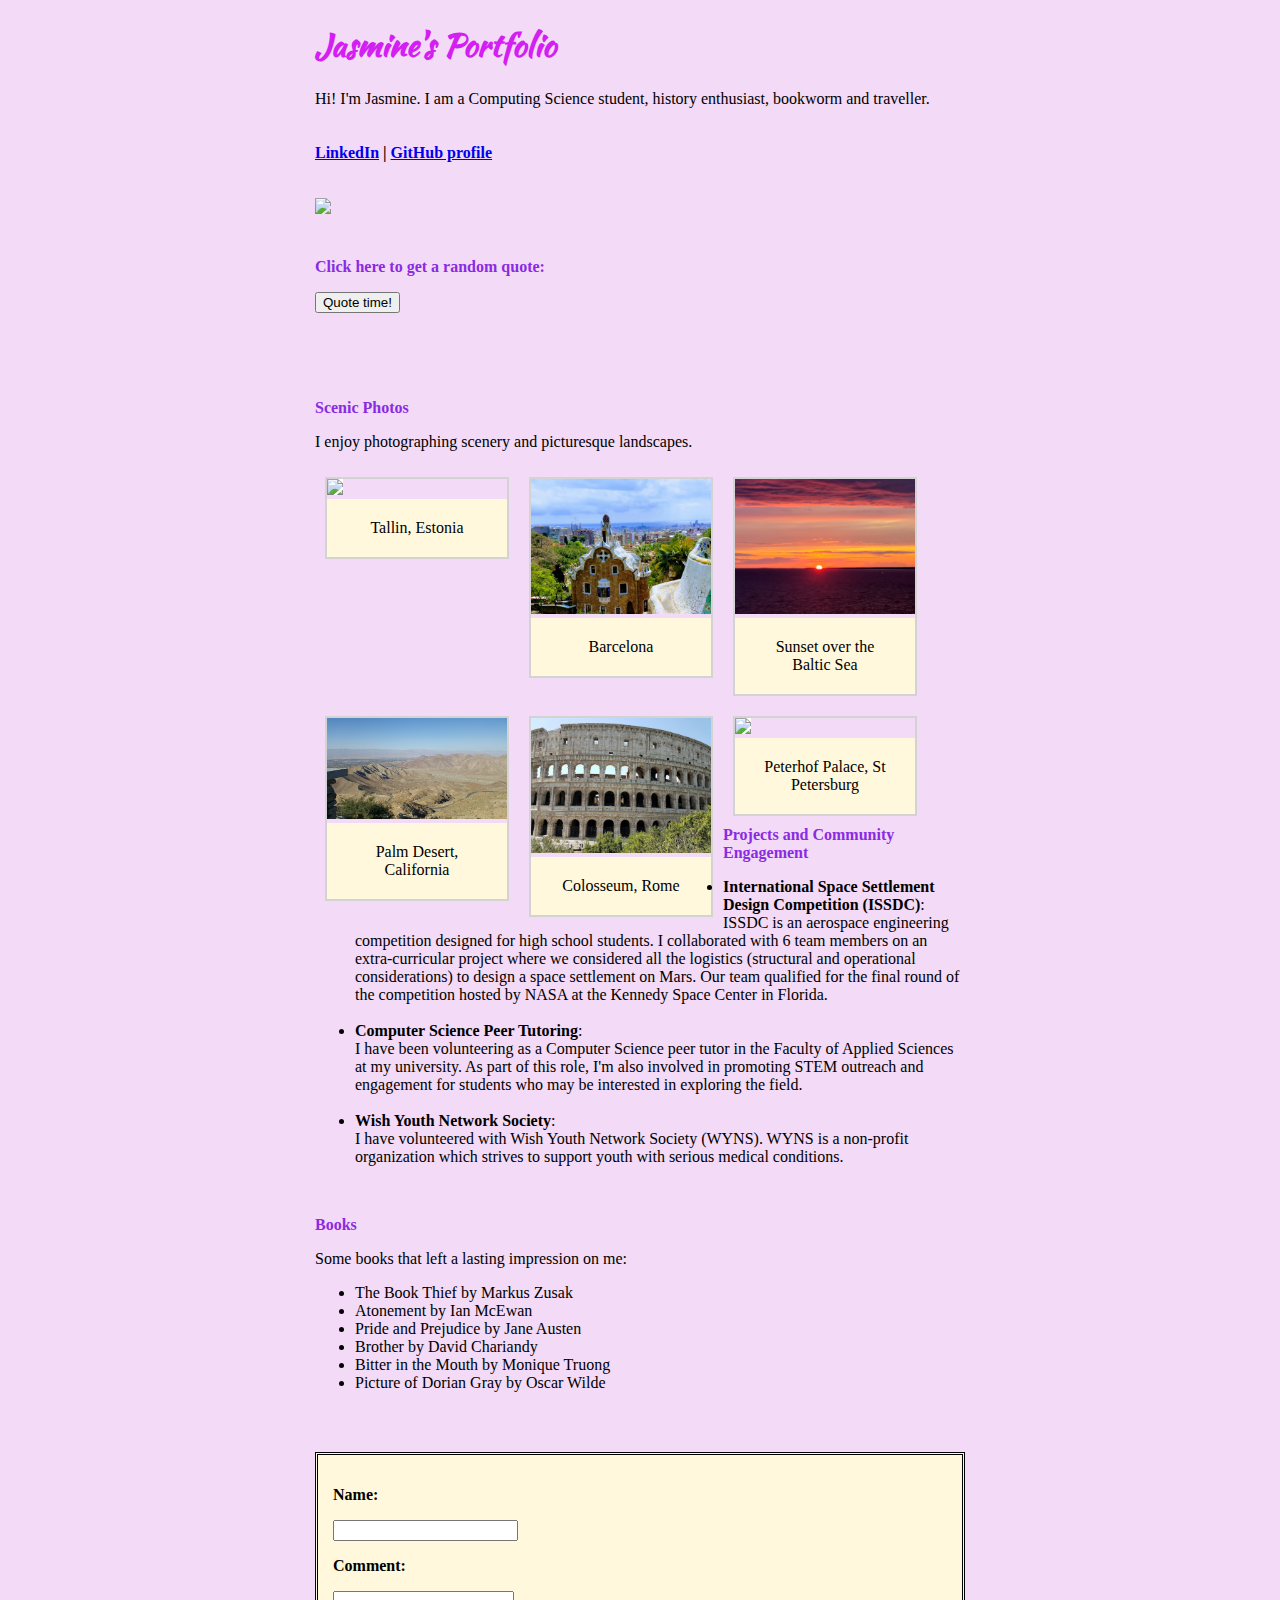
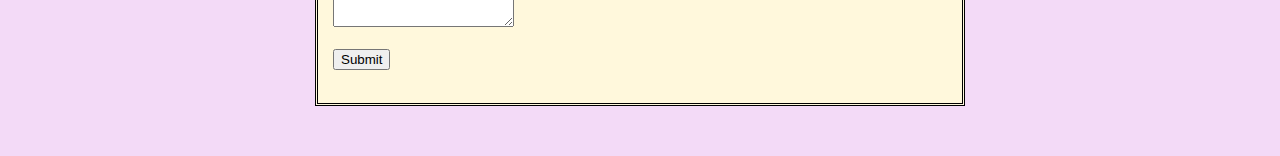
==== portfolio/src/main/webapp/index.html @ 288d9a6f "change font of portfolio title" ====
<!-- inspiration for image gallery: 
     * stanley example provided in week 1 walkthrough
     * https://www.w3schools.com/css/css_image_gallery.asp --> 

<!DOCTYPE html>
<html>
  <head>
    <meta charset="UTF-8">
    <title>My Portfolio</title>
    <link rel="stylesheet" href="style.css">
    <link href="https://fonts.googleapis.com/css2?family=Kaushan+Script&display=swap" rel="stylesheet">
    <script src="script.js"></script>
  </head>
  <body onload="loadComments()">
    <div id="content">
      <h1>Jasmine's Portfolio</h1>
      <p>Hi! I'm Jasmine. I am a Computing Science student, history enthusiast, bookworm and traveller.</p>
      
      <div id="profile-links"
        <p><b><a href="https://www.linkedin.com/in/jasminerai/">LinkedIn</a> | <a href="https://github.com/jasmine-r">GitHub profile</a></b></p>
      </div>

      <img src="/images/collage.jpg"/>

      <div id="random-quote">  
        <p class="section-header"><b>Click here to get a random quote:</b></p>
        <button onclick="addRandomQuote()">Quote time!</button>
        <div id="quote-container"></div>
      </div>

      <div id="scenery-gallery">
          <p class="section-header"><b>Scenic Photos</b><p>
          <p>I enjoy photographing scenery and picturesque landscapes.</p>
          
          <div class="scenic-photo">
              <a href="images/estonia.jpg"><img src="images/estonia.jpg"></a>
              <div class="photo-caption">Tallin, Estonia</div>
          </div> 

          <div class="scenic-photo">
              <a href="images/barcelona.jpg"><img src="images/barcelona.jpg"></a>
              <div class="photo-caption">Barcelona</div>
          </div> 

          <div class="scenic-photo">
              <a href="images/sunset.jpg"><img src="images/sunset.jpg"></a>
              <div class="photo-caption">Sunset over the Baltic Sea</div>
          </div> 

          <div class="scenic-photo">
              <a href="images/California.jpg"><img src="images/California.jpg"></a>
              <div class="photo-caption">Palm Desert, California</div>
          </div> 

           <div class="scenic-photo">
              <a href="images/rome.jpg"><img src="images/rome.jpg"></a>
              <div class="photo-caption">Colosseum, Rome</div>
          </div>

          <div class="scenic-photo">
              <a href="images/stpetersburg.jpg"><img src="images/stpetersburg.jpg"></a>
              <div class="photo-caption">Peterhof Palace, St Petersburg</div>
          </div> 

      </div>

      <div id="projects">
          <p class="section-header"><b>Projects and Community Engagement</b></p>
          <ul>
              <li><b>International Space Settlement Design Competition (ISSDC)</b>: <br>
              ISSDC is an aerospace engineering competition designed for high school students.  
              I collaborated with 6 team members on an extra-curricular project where we considered all 
              the logistics (structural and operational considerations) to design a space settlement on Mars.
               Our team qualified for the final round of the competition hosted by NASA at the Kennedy Space Center in Florida.
              </li><br>
              
              <li><b>Computer Science Peer Tutoring</b>: <br>
              I have been volunteering as a Computer Science peer tutor in the Faculty of Applied Sciences at my university. 
              As part of this role, I'm also involved in promoting STEM outreach and engagement for 
              students who may be interested in exploring the field.
              </li><br>
              
              <li><b>Wish Youth Network Society</b>: <br>
              I have volunteered with Wish Youth Network Society (WYNS). 
              WYNS is a non-profit organization which strives to support youth with serious medical conditions. 
              </li>
          </ul>
      </div>

      <div id="books">
          <p class="section-header"><b>Books</b></p>
          <p> Some books that left a lasting impression on me: </p>
          <ul>
              <li>The Book Thief by Markus Zusak</li>
              <li>Atonement by Ian McEwan</li>
              <li>Pride and Prejudice by Jane Austen</li>
              <li>Brother by David Chariandy</li>
              <li>Bitter in the Mouth by Monique Truong</li>
              <li>Picture of Dorian Gray by Oscar Wilde</li>
          </ul>
    </div>

    <div id = "comments-section">
        <div id="add-comment">
            <form action="/data" method="POST"> 
                <p><b>Name:</b></p>
                <input type="text" name="name-input">
                <br/>

                <p><b>Comment:</b></p>
                <textarea name="text-input"></textarea>
                <br/><br/>
                
                <input type="submit" />
            </form>
            <br/>
        </div>
        
        <ul id="comment-list"></ul>
    </div> 

  </body>
</html>
---- portfolio/src/main/webapp/style.css ----
body {
background-color: #f3daf7;
}

h1 {
    color: #d41ff2;
    font-family: 'Kaushan Script', cursive;
}

p.section-header {
    color:blueviolet;
}

img {
    width:540px; 
    height: auto;
}

#content {
  margin-left: auto;
  margin-right: auto;
  width: 650px;
}

#profile-links {
    padding-top: 20px;
    padding-bottom: 20px;
    color: black;
}

/* quote */
#quote-container {
  margin-top: 20px;
  font-style: oblique;
  font-weight: bold;
  margin-bottom: 30px;
}

/* message container  */
#message-container {
  margin-top: 30px;
  font-style: oblique;
  margin-bottom: 30px;
}

#random-quote {
    margin-top: 40px;
    margin-bottom: 30px;
}


/* photo gallery */
#scenery-gallery {
    padding-top: 40px;
    padding-bottom: 60px;
}

.scenic-photo {
    margin: 10px;
    border: 2px solid lightgrey;
    float: left;
    width: 180px;
}

.scenic-photo img {
    width: 100%;
    height: auto;
    background-color: white;
}

.scenic-photo:hover {
  border: 2px solid gray;
}

.photo-caption {
    padding: 20px;
    text-align: center;
    background-color: cornsilk;
}

/* projects & community engagement */
#projects {
    margin-top: 50px;
    margin-bottom: 30px;
}

/* books */
#books {
    margin-top: 50px;
    margin-bottom: 50px;
}

/* Comments feature */
#comments-section {
    margin-top: 60px;
    margin-bottom: 30px;
}

#add-comment, .comment {
    padding: 15px;
    border-style: double;
    background-color: cornsilk; 
}

.comment span {
    font-weight: bold;
    font-style: oblique;
    color:rgb(147, 0, 221);
}

#comment-list {
  list-style-type: none;
  margin-top: 50px;
  margin-bottom: 30px;
  padding-left: 0px;
}

.comment {
    flex: 1;
}
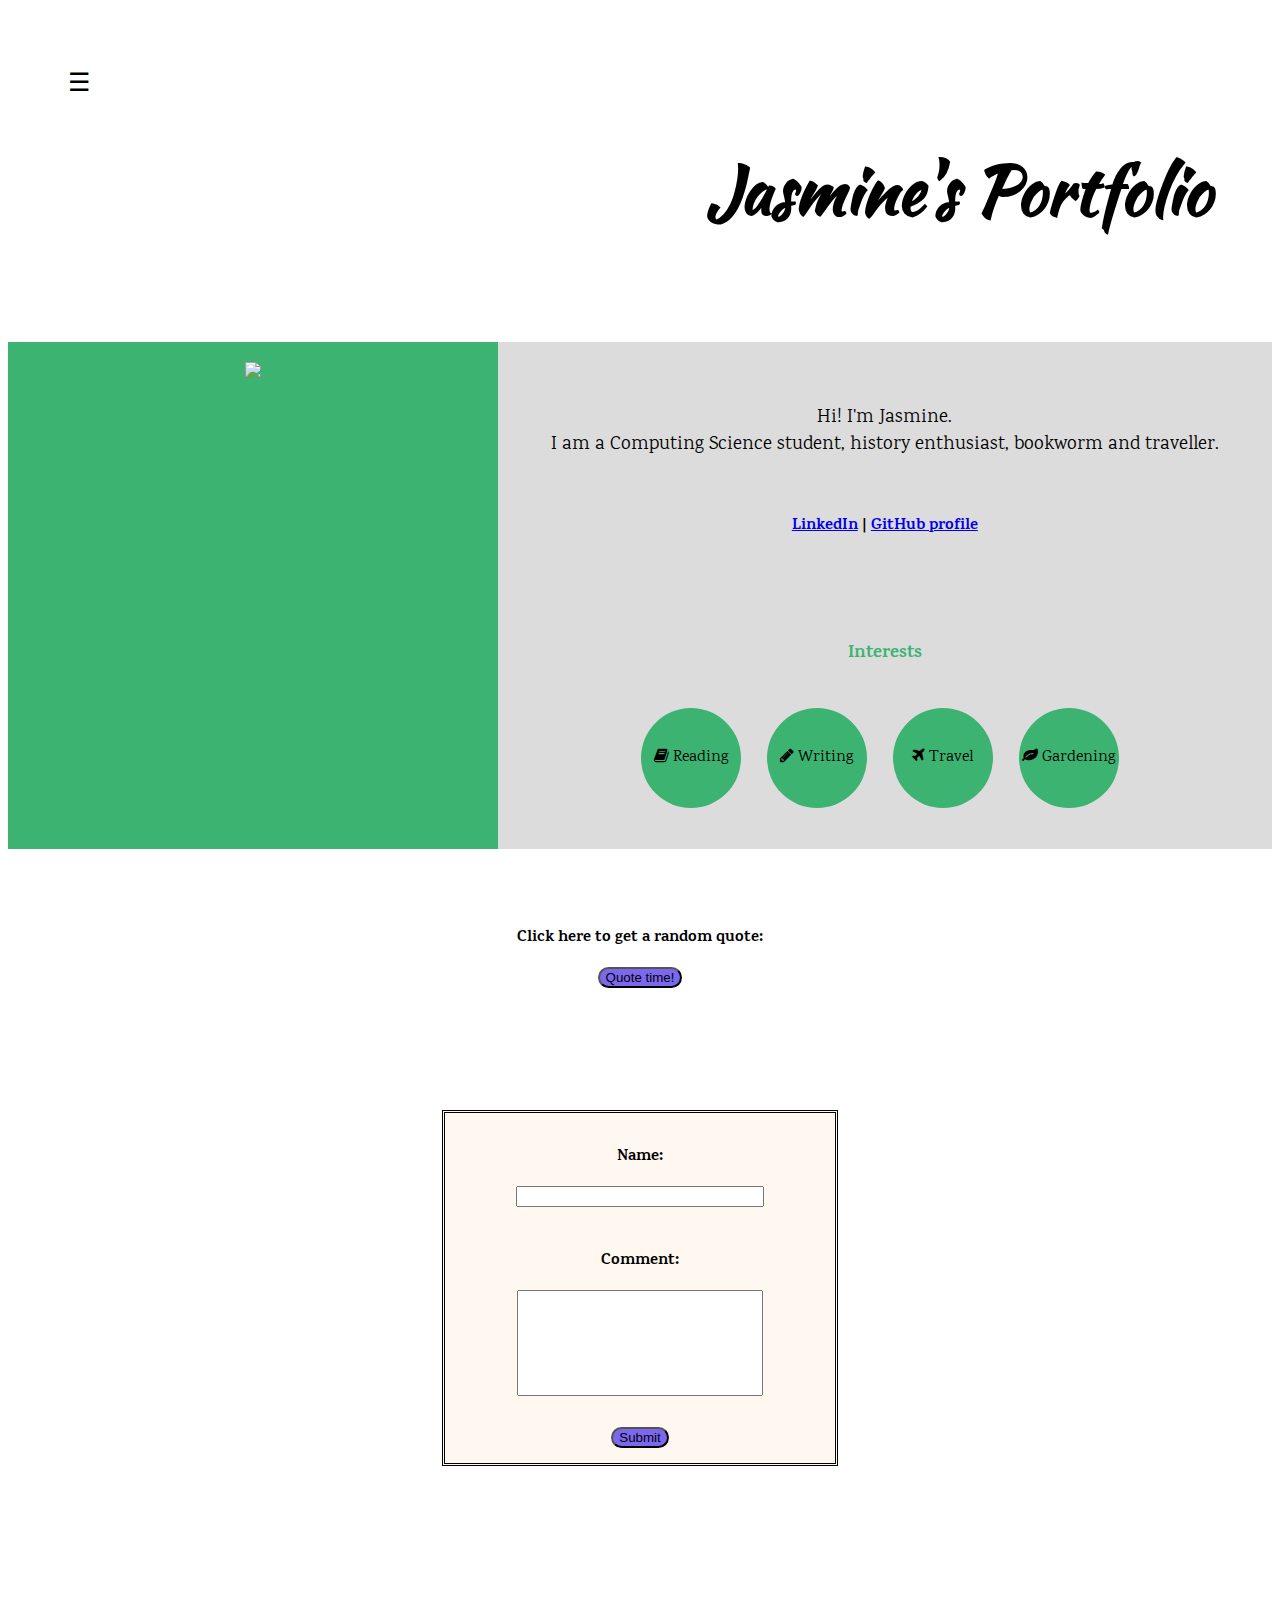
==== commit 0e0d712b: "add side navigation bar, add header, change UI of home page" ====
--- a/portfolio/src/main/webapp/index.html
+++ b/portfolio/src/main/webapp/index.html
@@ -9,11 +9,91 @@
     <title>My Portfolio</title>
     <link rel="stylesheet" href="style.css">
     <link href="https://fonts.googleapis.com/css2?family=Kaushan+Script&display=swap" rel="stylesheet">
+    <link href="https://fonts.googleapis.com/css?family=Karma" rel="stylesheet">
+    <link rel="stylesheet" href="https://cdnjs.cloudflare.com/ajax/libs/font-awesome/4.7.0/css/font-awesome.min.css">
     <script src="script.js"></script>
   </head>
   <body onload="loadComments()">
+
+    <div id="nav-bar" class="side-nav-bar">
+        <a href="#" class="close-button" onclick="minimizeNavBar()"> &times; </a>
+        <a href="index.html"><i class="fa fa-home"></i> Home</a>
+        <a href="#"><i class="fa fa-group"></i> Projects & Community Engagement</a>
+        <a href="#"><i class="fa fa-photo"></i> Photo Gallery</a>
+        <a href="#"><i class="fa fa-book"></i> Books</a>
+    </div>
+
+    <div id="header-panel">
+        <div id="navigation">
+            <span onclick="expandNavBar()"> &#9776; </span>
+        </div>
+        <div id="header">
+            <h1 class="title">Jasmine's Portfolio</h1>
+        </div>
+    </div>
+
+    <div id="index-content">
+        <div id="intro-panel">
+            <div id="collage">
+                <img src="/images/collage.jpg"/>
+            </div>
+            <div id="intro">
+                <br/>
+                <p id="description">Hi! I'm Jasmine. <br/> I am a Computing Science student, history enthusiast, bookworm and traveller.</p>
+                <div id="profile-links">
+                    <p><b><a href="https://www.linkedin.com/in/jasminerai/">LinkedIn</a> | <a href="https://github.com/jasmine-r">GitHub profile</a></b></p>
+                </div>
+                <br/><br/>
+                <p class="interests-header"><b> Interests </b></p>
+                <div id="interest-container">
+                <ul class="interest-cols" data-columns="4">
+                    <div id="circle">
+                        <li class="interest_elem"><i class="fa fa-book"></i> Reading</li>
+                    </div>
+                    <div id="circle">
+                        <li class="interest_elem"><i class="fa fa-pencil"></i> Writing</li>
+                    </div>
+                    <div id="circle">
+                        <li class="interest_elem"><i class="fa fa-plane"></i> Travel</li>
+                    </div>
+                    <div id="circle">
+                        <li class="interest_elem"><i class="fa fa-leaf"></i> Gardening</li>
+                    </div>
+                    </div>
+                </ul>
+            </div>
+        </div>
+
+        <div id="random-quote">
+            <p><b>Click here to get a random quote:</b></p>
+            <button class="button" onclick="addRandomQuote()">Quote time!</button>
+            <div id="quote-container"></div>
+        </div>
+
+        <div id = "comments-section">
+            <div id="add-comment">
+                <form action="/data" method="POST"> 
+                    <p class="form-prompt"><b>Name:</b></p>
+                    <input class="input-text" type="text" name="name-input">
+                    <br/><br/>
+
+                    <p class="form-prompt"><b>Comment:</b></p>
+                    <textarea name="text-input"></textarea>
+                    <br/><br/>
+                    
+                    <input class="button" type="submit" />
+                </form>
+                <br/> 
+            </div>
+            
+            <ul id="comment-list"></ul>
+        </div>
+
+    </div>
+
+    <br/><br/><br/>
+    <!--
     <div id="content">
-      <h1>Jasmine's Portfolio</h1>
       <p>Hi! I'm Jasmine. I am a Computing Science student, history enthusiast, bookworm and traveller.</p>
       
       <div id="profile-links"
@@ -23,7 +103,7 @@
       <img src="/images/collage.jpg"/>
 
       <div id="random-quote">  
-        <p class="section-header"><b>Click here to get a random quote:</b></p>
+        <p><b>Click here to get a random quote:</b></p>
         <button onclick="addRandomQuote()">Quote time!</button>
         <div id="quote-container"></div>
       </div>
@@ -61,8 +141,9 @@
               <a href="images/stpetersburg.jpg"><img src="images/stpetersburg.jpg"></a>
               <div class="photo-caption">Peterhof Palace, St Petersburg</div>
           </div> 
-
-      </div>
+      </div>
+
+      <br/><br/>
 
       <div id="projects">
           <p class="section-header"><b>Projects and Community Engagement</b></p>
@@ -118,6 +199,7 @@
         
         <ul id="comment-list"></ul>
     </div> 
+    -->
 
   </body>
 </html>
--- a/portfolio/src/main/webapp/style.css
+++ b/portfolio/src/main/webapp/style.css
@@ -1,14 +1,123 @@
+#header-panel {
+    background: white; /*#d7f2f0; /*#1abc9c; */
+    padding: 60px;
+    text-align: right;
+}
+
+#index-content {
+    margin-left: auto;
+    margin-right: auto;
+    font-family: "Karma";
+    align-items: center;
+    justify-content: center;
+}
+
+#intro-panel {
+    display: flex;
+}
+
+#collage {
+    float: left;  
+    background: mediumseagreen;/*#d4fcd7; */
+    width: 40%; 
+    text-align: center;
+    align-items: center;
+    justify-content: center;
+}
+
+#collage img {
+    padding: 20px;
+    width:450px; 
+    height: auto;
+}
+
+#intro {
+    float: right;  
+    background: gainsboro; 
+    width: 60%; 
+    padding: 20px;
+    font-size: 12pt;
+    text-align: center;
+    align-items: center;
+    justify-content: center;
+    vertical-align: middle;
+}
+
+#description {
+    text-align: center; 
+    font-size: 14pt;
+}
+
+#interests {
+    background: #e8e8e8;/*#d7f2f0;*/
+    width: fit-content;
+    padding: 10px;
+    display: flex;
+    justify-content: center;
+    align-items: center;
+    vertical-align: middle;
+}
+
+#interest-container {
+    display: flex;
+    justify-content: center;
+    align-items: center;
+    vertical-align: middle;
+}
+
+#circle {
+    border-radius: 50%;
+    display: flex;
+    height: 100px;
+    width: 100px;
+    margin-right: 10px;
+    background: mediumseagreen;
+    justify-content: center;
+    align-items: center;
+}
+
+.interest-elem {
+    text-align: center;
+    vertical-align: middle;
+    line-height: 100px; 
+}
+
+.interests-header {
+    text-align: center;
+    color:mediumseagreen;
+    font-size: large;
+}
+
+.interest-cols {
+    list-style-type: none;
+    column-count: 4;
+    padding: 5px;
+    align-items: center;
+    justify-content: center;
+    vertical-align: middle;
+}
+
 body {
-background-color: #f3daf7;
-}
-
-h1 {
-    color: #d41ff2;
+    background: white; 
+}
+
+.collage {
+    max-width:100%;
+    max-height:100%;
+    /*width:540px; 
+    height: auto;*/
+}
+
+.title {
+    color: black;/*mediumseagreen; #d41ff2*/;
     font-family: 'Kaushan Script', cursive;
+    /*-webkit-text-stroke: 1px #d41ff2 ;*/
+    font-size: 50pt;  
 }
 
 p.section-header {
-    color:blueviolet;
+    color:#d41ff2;
+    font-size: 1.5em;
 }
 
 img {
@@ -19,13 +128,21 @@
 #content {
   margin-left: auto;
   margin-right: auto;
-  width: 650px;
+  display: flex;
+  background: lightskyblue;
+  align-items: center;
+  justify-content: center;
 }
 
 #profile-links {
     padding-top: 20px;
     padding-bottom: 20px;
     color: black;
+}
+
+.button {
+    border-radius: 25pt;
+    background: mediumslateblue;
 }
 
 /* quote */
@@ -34,6 +151,17 @@
   font-style: oblique;
   font-weight: bold;
   margin-bottom: 30px;
+  font-size: larger;
+}
+
+#random-quote {
+    margin-top: 40px;
+    margin-bottom: 30px;
+    padding: 20px;
+    justify-content: center;
+    align-items: center;
+    text-align: center;
+    background: white;
 }
 
 /* message container  */
@@ -43,16 +171,9 @@
   margin-bottom: 30px;
 }
 
-#random-quote {
-    margin-top: 40px;
-    margin-bottom: 30px;
-}
-
-
 /* photo gallery */
 #scenery-gallery {
-    padding-top: 40px;
-    padding-bottom: 60px;
+    padding: 10px;
 }
 
 .scenic-photo {
@@ -75,11 +196,12 @@
 .photo-caption {
     padding: 20px;
     text-align: center;
-    background-color: cornsilk;
+    background-color: #fff8dc;
 }
 
 /* projects & community engagement */
 #projects {
+    padding-top: 10px;
     margin-top: 50px;
     margin-bottom: 30px;
 }
@@ -92,14 +214,42 @@
 
 /* Comments feature */
 #comments-section {
-    margin-top: 60px;
-    margin-bottom: 30px;
-}
-
-#add-comment, .comment {
+    margin: auto;
+    padding: 40px;
+    align-items: center;
+    justify-content: center;
+    display: table;
+    
+}
+
+#add-comment {
     padding: 15px;
+    width: 360px;
+    height: 320px;
     border-style: double;
-    background-color: cornsilk; 
+    background-color: #fff8f0; 
+    text-align: center;
+    align-content: center;
+}
+
+.comment {
+    padding: 15px;
+    width: 360px;
+    height: auto;
+    border-style: double;
+    background-color: #fff8f0; 
+    text-align: center;
+    align-content: center;
+}
+
+.input-text{
+    width: 240px;
+}
+
+textarea {
+    resize: none;
+    width: 240px;
+    height: 100px;
 }
 
 .comment span {
@@ -117,4 +267,48 @@
 
 .comment {
     flex: 1;
+}
+
+/* nav bar */
+
+#navigation {
+    text-align: left;
+}
+
+#navigation span {
+    font-size: 25px; 
+    cursor: pointer;
+}
+.side-nav-bar {
+  height: 100%;
+  width: 0;
+  position: fixed;
+  z-index: 1;
+  top: 0;
+  left: 0;
+  background-color: black;
+  overflow-x: hidden;
+  transition: 0.5s;
+  padding-top: 50px;
+}
+
+.side-nav-bar a {
+  display: block;
+  padding: 10px 10px 10px 30px;
+  font-size: 25px;
+  color: gray;
+  text-decoration: none;
+  transition: 0.3s;
+}
+
+.side-nav-bar a:hover {
+  color: white;
+}
+
+.side-nav-bar .close-button {
+  position: absolute;
+  top: 0;
+  right: 25px;
+  font-size: 40px;
+  margin-left: 50px;
 }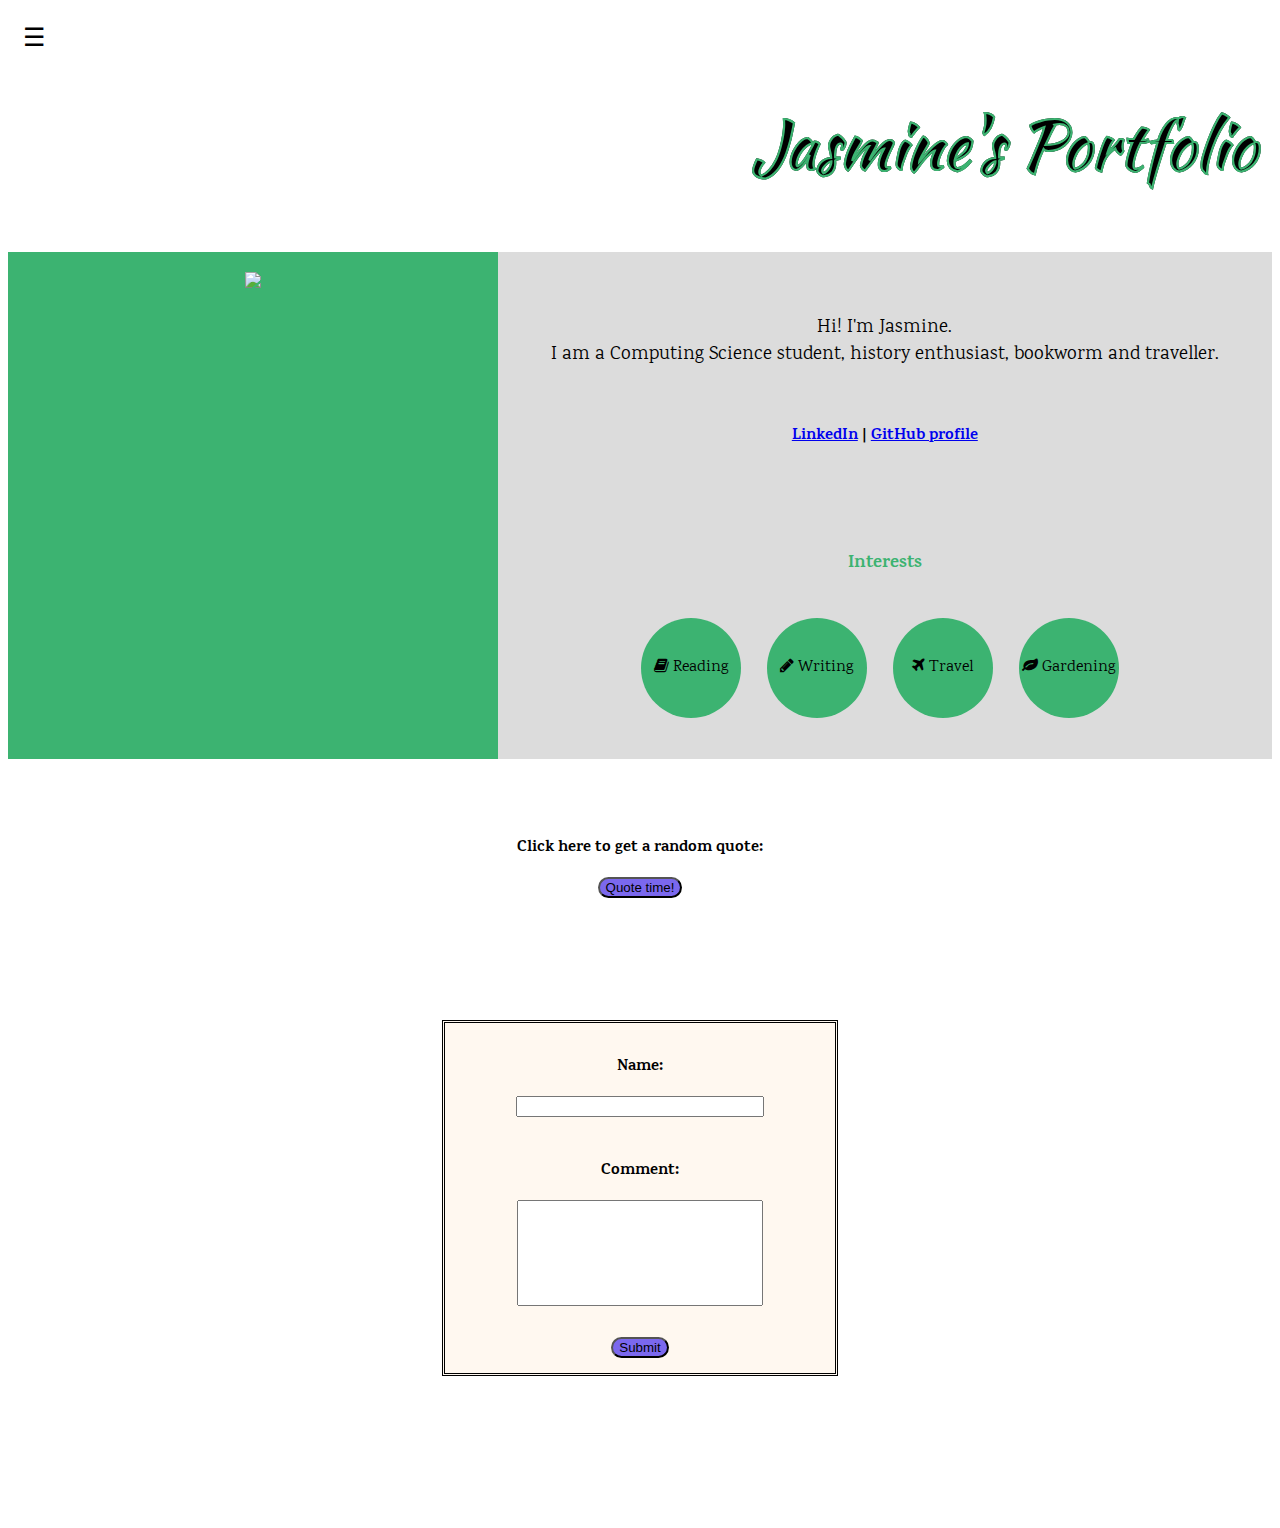
==== commit 0868cd37: "set color scheme to green, add TODO (organize content into corresponding pages)" ====
--- a/portfolio/src/main/webapp/index.html
+++ b/portfolio/src/main/webapp/index.html
@@ -92,6 +92,9 @@
     </div>
 
     <br/><br/><br/>
+
+    <!-- TODO: need to move content below to their corresponding pages */ -->
+    
     <!--
     <div id="content">
       <p>Hi! I'm Jasmine. I am a Computing Science student, history enthusiast, bookworm and traveller.</p>
--- a/portfolio/src/main/webapp/style.css
+++ b/portfolio/src/main/webapp/style.css
@@ -1,7 +1,18 @@
 #header-panel {
-    background: white; /*#d7f2f0; /*#1abc9c; */
-    padding: 60px;
+    background: white; 
+    padding: 15px;
     text-align: right;
+}
+
+body {
+    background: white; 
+}
+
+.title {
+    color: black;
+    font-family: 'Kaushan Script', cursive;
+    -webkit-text-stroke: 0.1px mediumseagreen;
+    font-size: 50pt;  
 }
 
 #index-content {
@@ -18,7 +29,7 @@
 
 #collage {
     float: left;  
-    background: mediumseagreen;/*#d4fcd7; */
+    background: mediumseagreen;
     width: 40%; 
     text-align: center;
     align-items: center;
@@ -31,6 +42,7 @@
     height: auto;
 }
 
+/* first panel */
 #intro {
     float: right;  
     background: gainsboro; 
@@ -96,33 +108,11 @@
     justify-content: center;
     vertical-align: middle;
 }
-
-body {
-    background: white; 
-}
-
-.collage {
-    max-width:100%;
-    max-height:100%;
-    /*width:540px; 
-    height: auto;*/
-}
-
-.title {
-    color: black;/*mediumseagreen; #d41ff2*/;
-    font-family: 'Kaushan Script', cursive;
-    /*-webkit-text-stroke: 1px #d41ff2 ;*/
-    font-size: 50pt;  
-}
+/* -- end first panel -- */
 
 p.section-header {
     color:#d41ff2;
     font-size: 1.5em;
-}
-
-img {
-    width:540px; 
-    height: auto;
 }
 
 #content {
@@ -176,6 +166,11 @@
     padding: 10px;
 }
 
+img {
+    width:540px; 
+    height: auto;
+}
+
 .scenic-photo {
     margin: 10px;
     border: 2px solid lightgrey;
@@ -270,7 +265,6 @@
 }
 
 /* nav bar */
-
 #navigation {
     text-align: left;
 }
@@ -279,6 +273,7 @@
     font-size: 25px; 
     cursor: pointer;
 }
+
 .side-nav-bar {
   height: 100%;
   width: 0;
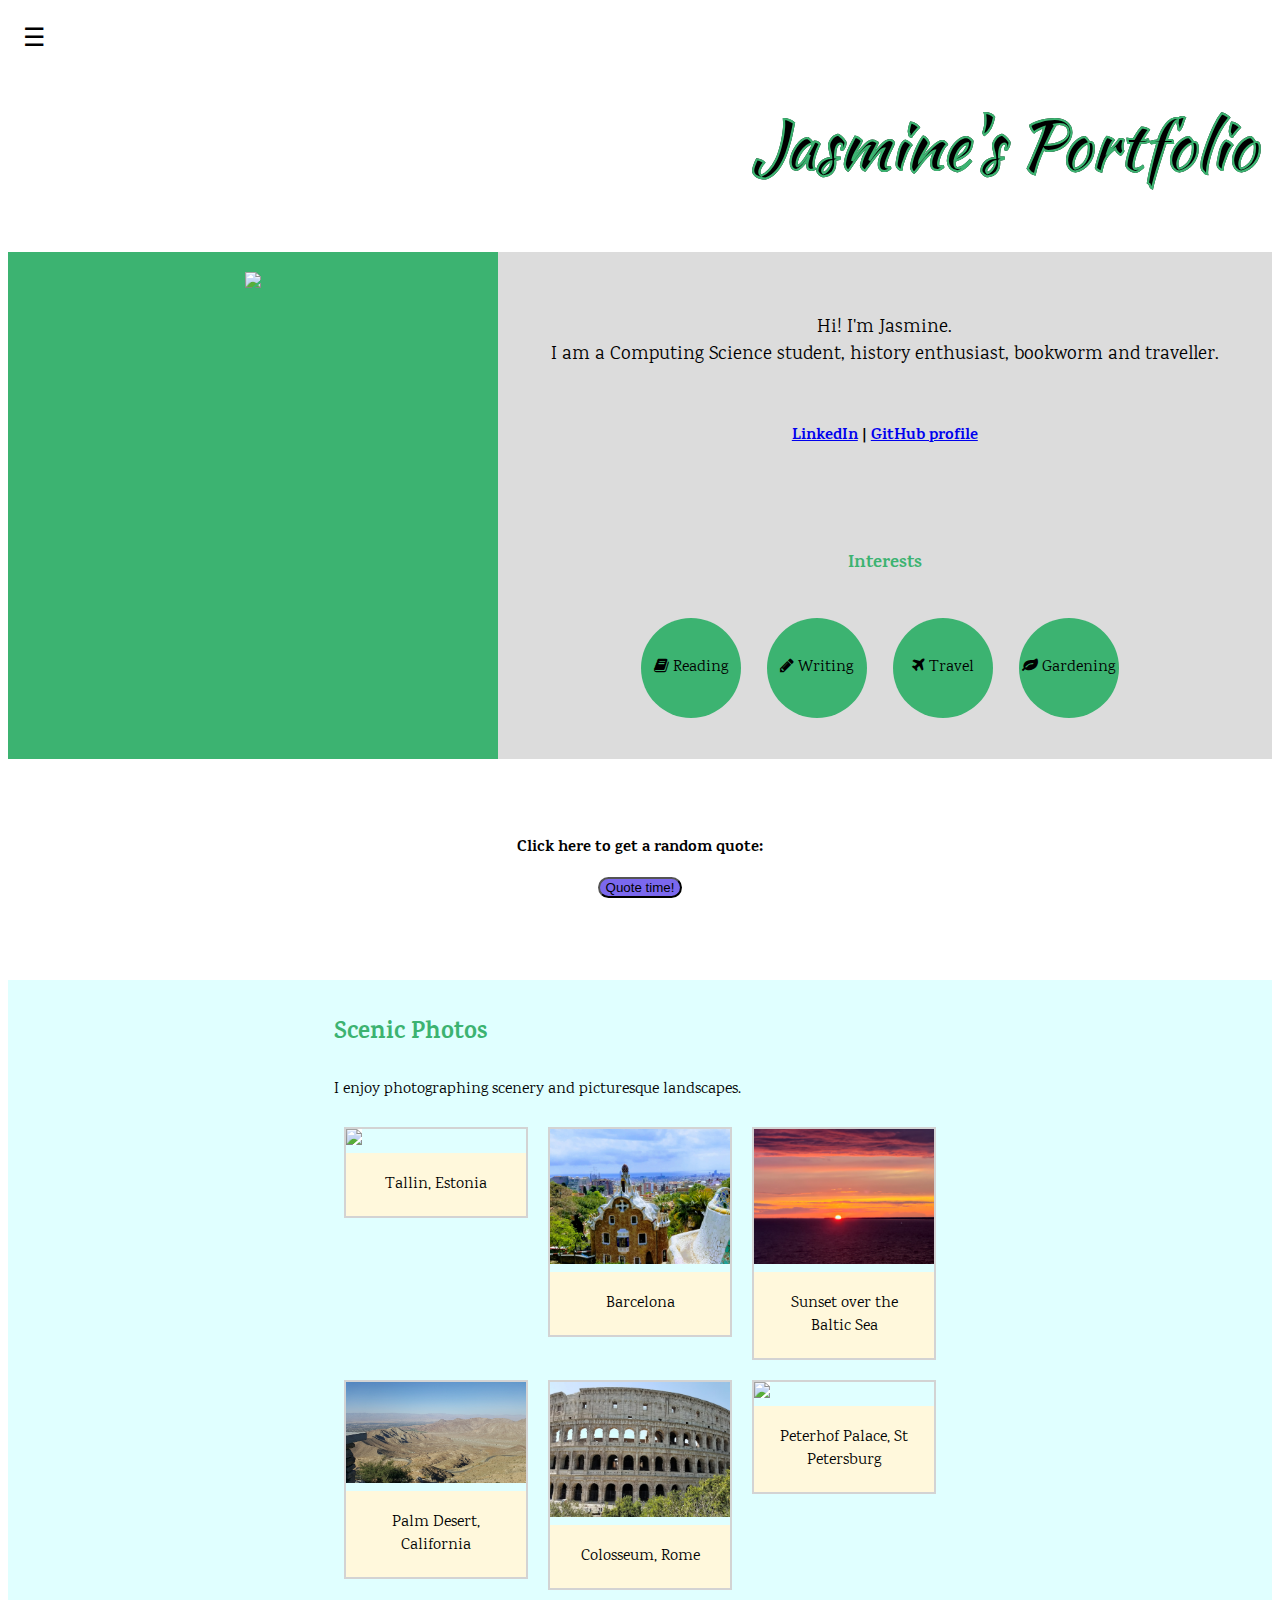
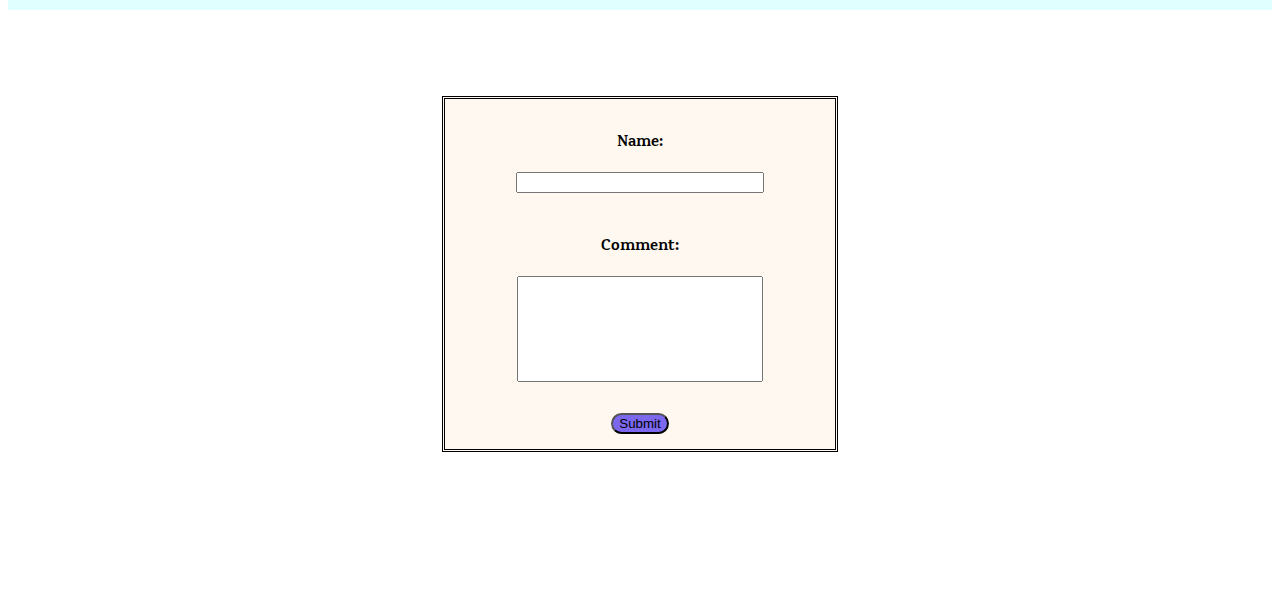
==== commit 2c5a0fcf: "reformat gallery, add gallery of images to main page" ====
--- a/portfolio/src/main/webapp/index.html
+++ b/portfolio/src/main/webapp/index.html
@@ -19,7 +19,6 @@
         <a href="#" class="close-button" onclick="minimizeNavBar()"> &times; </a>
         <a href="index.html"><i class="fa fa-home"></i> Home</a>
         <a href="#"><i class="fa fa-group"></i> Projects & Community Engagement</a>
-        <a href="#"><i class="fa fa-photo"></i> Photo Gallery</a>
         <a href="#"><i class="fa fa-book"></i> Books</a>
     </div>
 
@@ -70,6 +69,45 @@
             <div id="quote-container"></div>
         </div>
 
+        <div id="content">
+            <div id="scenery-gallery">
+                <p class="section-header"><b>Scenic Photos</b><p>
+                <p>I enjoy photographing scenery and picturesque landscapes.</p>
+                
+                <div class="scenic-photo">
+                    <a href="images/estonia.jpg"><img src="images/estonia.jpg"></a>
+                    <div class="photo-caption">Tallin, Estonia</div>
+                </div> 
+
+                <div class="scenic-photo">
+                    <a href="images/barcelona.jpg"><img src="images/barcelona.jpg"></a>
+                    <div class="photo-caption">Barcelona</div>
+                </div> 
+
+                <div class="scenic-photo">
+                    <a href="images/sunset.jpg"><img src="images/sunset.jpg"></a>
+                    <div class="photo-caption">Sunset over the Baltic Sea</div>
+                </div> 
+                <br/>
+                <div class="scenic-photo">
+                    <a href="images/California.jpg"><img src="images/California.jpg"></a>
+                    <div class="photo-caption">Palm Desert, California</div>
+                </div> 
+
+                <div class="scenic-photo">
+                    <a href="images/rome.jpg"><img src="images/rome.jpg"></a>
+                    <div class="photo-caption">Colosseum, Rome</div>
+                </div>
+
+                <div class="scenic-photo">
+                    <a href="images/stpetersburg.jpg"><img src="images/stpetersburg.jpg"></a>
+                    <div class="photo-caption">Peterhof Palace, St Petersburg</div>
+                </div> 
+            </div>
+        </div>
+
+      <br/><br/>
+
         <div id = "comments-section">
             <div id="add-comment">
                 <form action="/data" method="POST"> 
@@ -94,60 +132,9 @@
     <br/><br/><br/>
 
     <!-- TODO: need to move content below to their corresponding pages */ -->
-    
+
     <!--
-    <div id="content">
-      <p>Hi! I'm Jasmine. I am a Computing Science student, history enthusiast, bookworm and traveller.</p>
-      
-      <div id="profile-links"
-        <p><b><a href="https://www.linkedin.com/in/jasminerai/">LinkedIn</a> | <a href="https://github.com/jasmine-r">GitHub profile</a></b></p>
-      </div>
-
-      <img src="/images/collage.jpg"/>
-
-      <div id="random-quote">  
-        <p><b>Click here to get a random quote:</b></p>
-        <button onclick="addRandomQuote()">Quote time!</button>
-        <div id="quote-container"></div>
-      </div>
-
-      <div id="scenery-gallery">
-          <p class="section-header"><b>Scenic Photos</b><p>
-          <p>I enjoy photographing scenery and picturesque landscapes.</p>
-          
-          <div class="scenic-photo">
-              <a href="images/estonia.jpg"><img src="images/estonia.jpg"></a>
-              <div class="photo-caption">Tallin, Estonia</div>
-          </div> 
-
-          <div class="scenic-photo">
-              <a href="images/barcelona.jpg"><img src="images/barcelona.jpg"></a>
-              <div class="photo-caption">Barcelona</div>
-          </div> 
-
-          <div class="scenic-photo">
-              <a href="images/sunset.jpg"><img src="images/sunset.jpg"></a>
-              <div class="photo-caption">Sunset over the Baltic Sea</div>
-          </div> 
-
-          <div class="scenic-photo">
-              <a href="images/California.jpg"><img src="images/California.jpg"></a>
-              <div class="photo-caption">Palm Desert, California</div>
-          </div> 
-
-           <div class="scenic-photo">
-              <a href="images/rome.jpg"><img src="images/rome.jpg"></a>
-              <div class="photo-caption">Colosseum, Rome</div>
-          </div>
-
-          <div class="scenic-photo">
-              <a href="images/stpetersburg.jpg"><img src="images/stpetersburg.jpg"></a>
-              <div class="photo-caption">Peterhof Palace, St Petersburg</div>
-          </div> 
-      </div>
-
-      <br/><br/>
-
+    <div id="content">  
       <div id="projects">
           <p class="section-header"><b>Projects and Community Engagement</b></p>
           <ul>
--- a/portfolio/src/main/webapp/style.css
+++ b/portfolio/src/main/webapp/style.css
@@ -111,7 +111,7 @@
 /* -- end first panel -- */
 
 p.section-header {
-    color:#d41ff2;
+    color:mediumseagreen;
     font-size: 1.5em;
 }
 
@@ -119,7 +119,7 @@
   margin-left: auto;
   margin-right: auto;
   display: flex;
-  background: lightskyblue;
+  background: lightcyan;
   align-items: center;
   justify-content: center;
 }
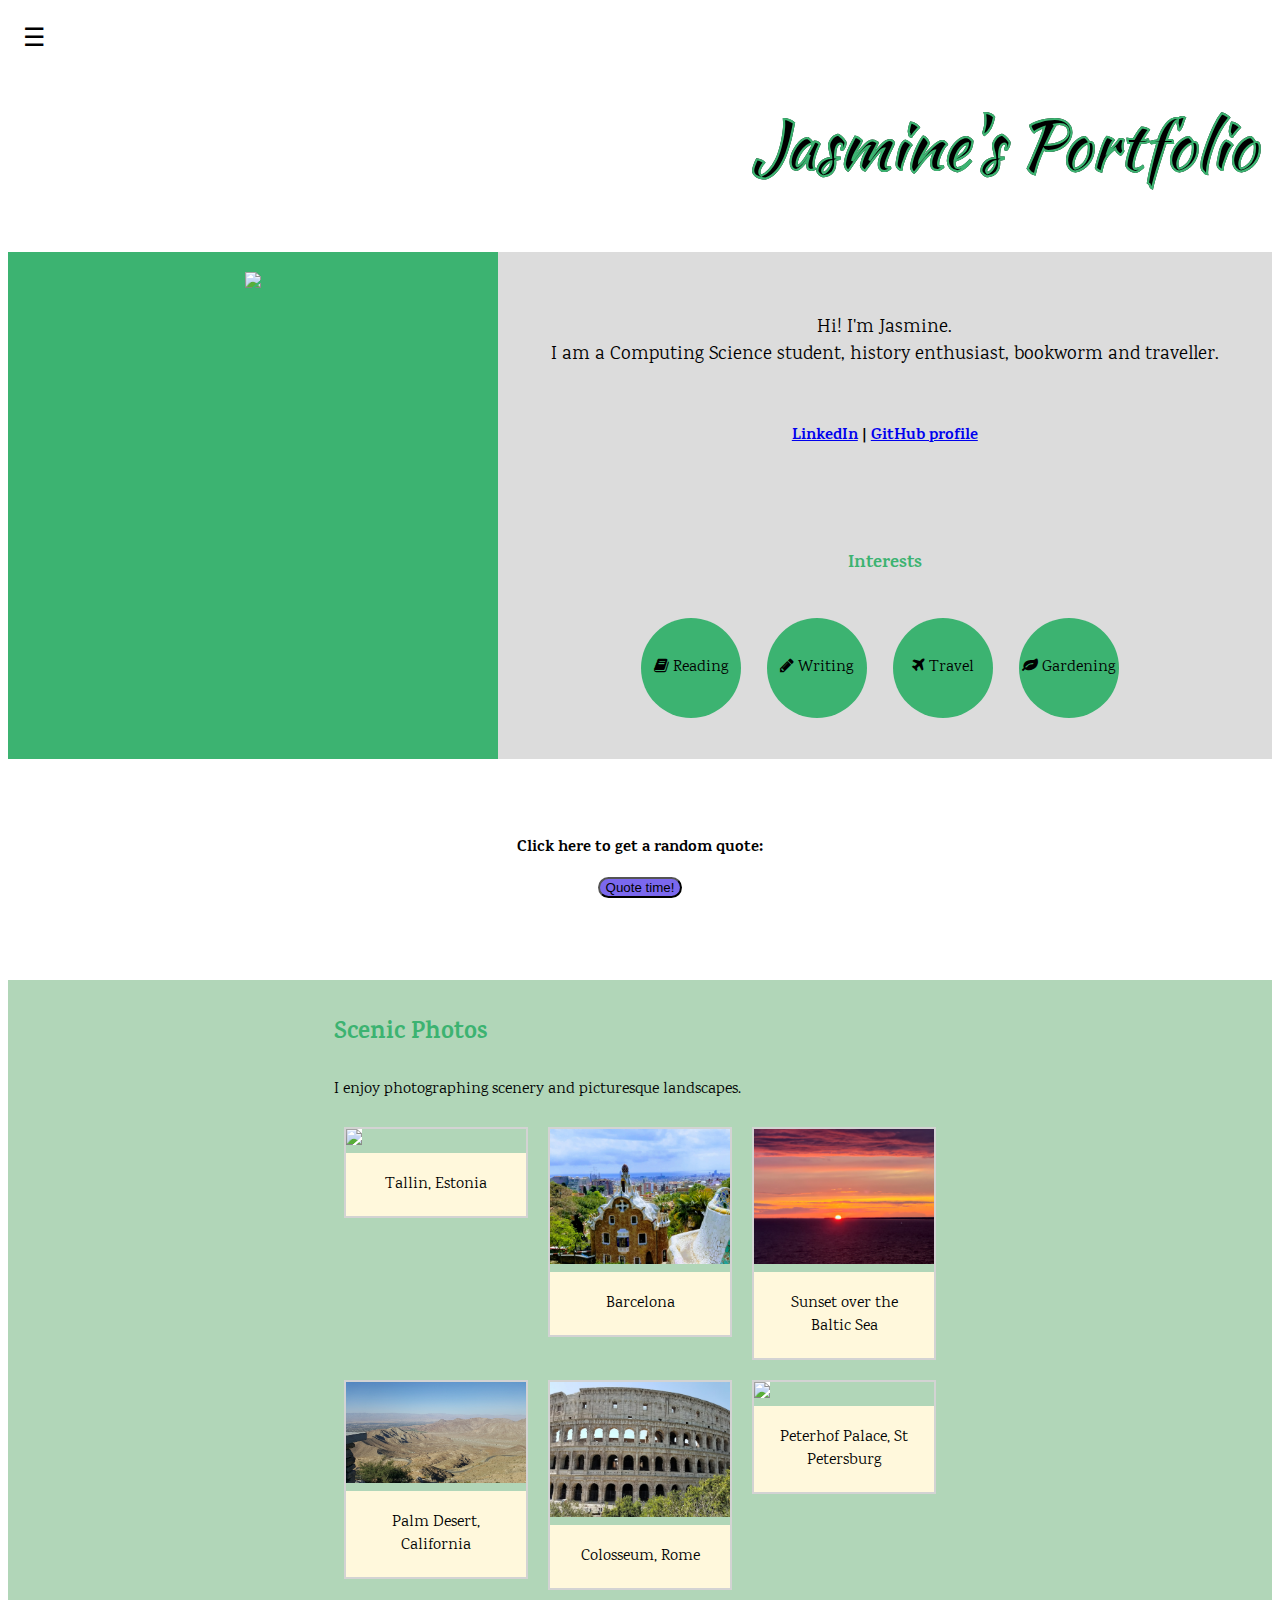
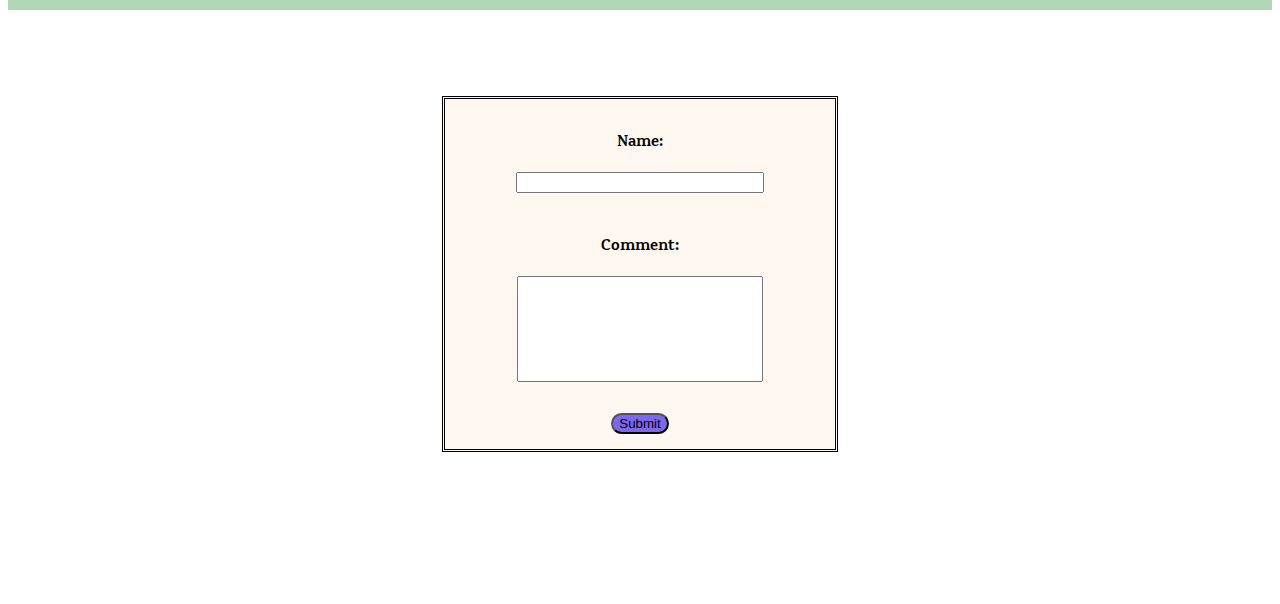
==== commit ae84e59f: "move relevant content to corresponding pages (books.html, projects.html), use consistent formatting/" ====
--- a/portfolio/src/main/webapp/index.html
+++ b/portfolio/src/main/webapp/index.html
@@ -18,8 +18,8 @@
     <div id="nav-bar" class="side-nav-bar">
         <a href="#" class="close-button" onclick="minimizeNavBar()"> &times; </a>
         <a href="index.html"><i class="fa fa-home"></i> Home</a>
-        <a href="#"><i class="fa fa-group"></i> Projects & Community Engagement</a>
-        <a href="#"><i class="fa fa-book"></i> Books</a>
+        <a href="projects.html"><i class="fa fa-group"></i> Projects & Community Engagement</a>
+        <a href="books.html"><i class="fa fa-book"></i> Books</a>
     </div>
 
     <div id="header-panel">
@@ -45,21 +45,21 @@
                 <br/><br/>
                 <p class="interests-header"><b> Interests </b></p>
                 <div id="interest-container">
-                <ul class="interest-cols" data-columns="4">
-                    <div id="circle">
-                        <li class="interest_elem"><i class="fa fa-book"></i> Reading</li>
-                    </div>
-                    <div id="circle">
-                        <li class="interest_elem"><i class="fa fa-pencil"></i> Writing</li>
-                    </div>
-                    <div id="circle">
-                        <li class="interest_elem"><i class="fa fa-plane"></i> Travel</li>
-                    </div>
-                    <div id="circle">
-                        <li class="interest_elem"><i class="fa fa-leaf"></i> Gardening</li>
-                    </div>
-                    </div>
-                </ul>
+                    <ul class="interest-cols" data-columns="4">
+                        <div id="circle">
+                            <li class="interest_elem"><i class="fa fa-book"></i> Reading</li>
+                        </div>
+                        <div id="circle">
+                            <li class="interest_elem"><i class="fa fa-pencil"></i> Writing</li>
+                        </div>
+                        <div id="circle">
+                            <li class="interest_elem"><i class="fa fa-plane"></i> Travel</li>
+                        </div>
+                        <div id="circle">
+                            <li class="interest_elem"><i class="fa fa-leaf"></i> Gardening</li>
+                        </div>
+                    </ul>
+                </div>
             </div>
         </div>
 
@@ -192,4 +192,4 @@
     -->
 
   </body>
-</html>
+</html>--- a/portfolio/src/main/webapp/style.css
+++ b/portfolio/src/main/webapp/style.css
@@ -119,9 +119,10 @@
   margin-left: auto;
   margin-right: auto;
   display: flex;
-  background: lightcyan;
+  background: #b1d6b8;
   align-items: center;
   justify-content: center;
+  font-family: "Karma";
 }
 
 #profile-links {
@@ -196,15 +197,39 @@
 
 /* projects & community engagement */
 #projects {
-    padding-top: 10px;
-    margin-top: 50px;
-    margin-bottom: 30px;
+    margin: 30px;
 }
 
 /* books */
 #books {
     margin-top: 50px;
     margin-bottom: 50px;
+}
+
+.book-elem {
+    text-align: center;
+    vertical-align: middle;
+    line-height: 170px; 
+}
+
+.book-cols {
+    list-style-type: none;
+    column-count: 6;
+    padding: 5px;
+    align-items: center;
+    justify-content: center;
+    vertical-align: middle;
+}
+
+#rounded_elem {
+    border-radius: 50%;
+    display: flex;
+    height: 170px;
+    width: 170px;
+    margin-right: 10px;
+    background: mediumseagreen;
+    justify-content: center;
+    align-items: center;
 }
 
 /* Comments feature */
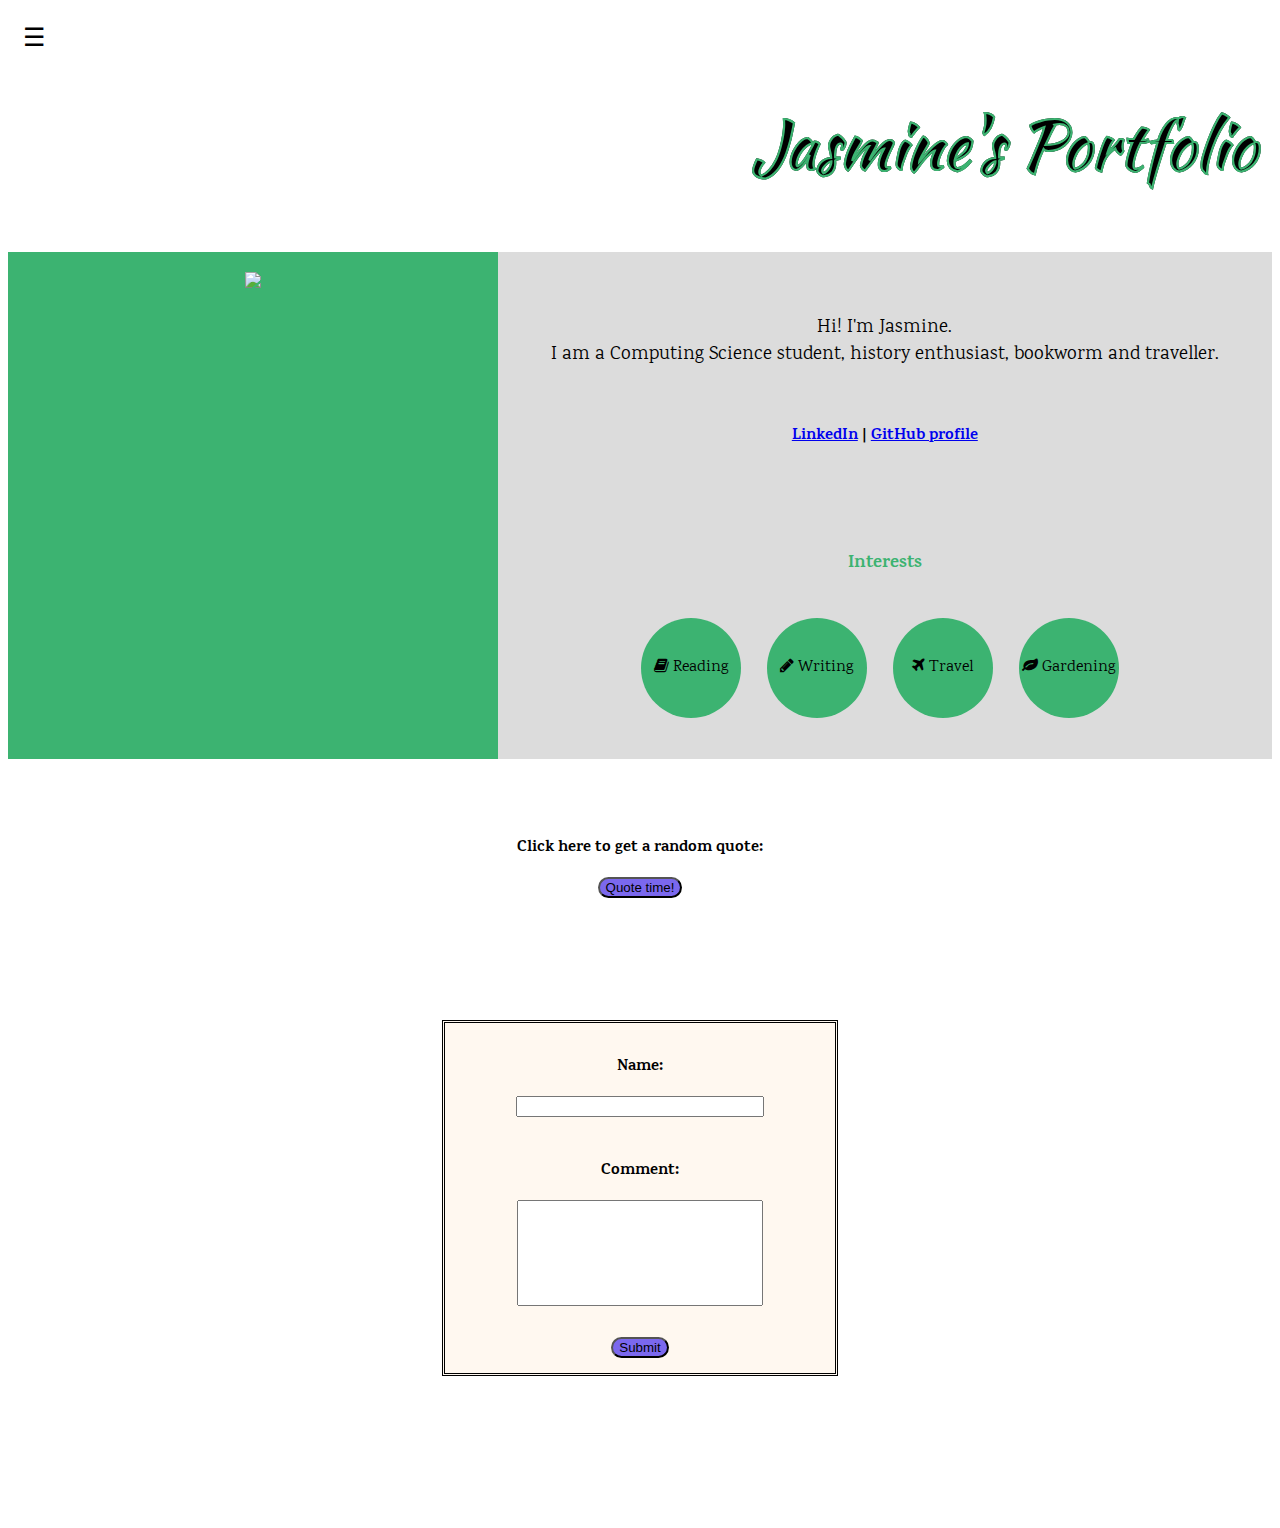
==== commit 5cc47b93: "Merge pull request #5 from jasmine-r/testUIchanges" ====
--- a/portfolio/src/main/webapp/index.html
+++ b/portfolio/src/main/webapp/index.html
@@ -18,8 +18,9 @@
     <div id="nav-bar" class="side-nav-bar">
         <a href="#" class="close-button" onclick="minimizeNavBar()"> &times; </a>
         <a href="index.html"><i class="fa fa-home"></i> Home</a>
-        <a href="projects.html"><i class="fa fa-group"></i> Projects & Community Engagement</a>
-        <a href="books.html"><i class="fa fa-book"></i> Books</a>
+        <a href="#"><i class="fa fa-group"></i> Projects & Community Engagement</a>
+        <a href="#"><i class="fa fa-photo"></i> Photo Gallery</a>
+        <a href="#"><i class="fa fa-book"></i> Books</a>
     </div>
 
     <div id="header-panel">
@@ -45,21 +46,21 @@
                 <br/><br/>
                 <p class="interests-header"><b> Interests </b></p>
                 <div id="interest-container">
-                    <ul class="interest-cols" data-columns="4">
-                        <div id="circle">
-                            <li class="interest_elem"><i class="fa fa-book"></i> Reading</li>
-                        </div>
-                        <div id="circle">
-                            <li class="interest_elem"><i class="fa fa-pencil"></i> Writing</li>
-                        </div>
-                        <div id="circle">
-                            <li class="interest_elem"><i class="fa fa-plane"></i> Travel</li>
-                        </div>
-                        <div id="circle">
-                            <li class="interest_elem"><i class="fa fa-leaf"></i> Gardening</li>
-                        </div>
-                    </ul>
-                </div>
+                <ul class="interest-cols" data-columns="4">
+                    <div id="circle">
+                        <li class="interest_elem"><i class="fa fa-book"></i> Reading</li>
+                    </div>
+                    <div id="circle">
+                        <li class="interest_elem"><i class="fa fa-pencil"></i> Writing</li>
+                    </div>
+                    <div id="circle">
+                        <li class="interest_elem"><i class="fa fa-plane"></i> Travel</li>
+                    </div>
+                    <div id="circle">
+                        <li class="interest_elem"><i class="fa fa-leaf"></i> Gardening</li>
+                    </div>
+                    </div>
+                </ul>
             </div>
         </div>
 
@@ -68,45 +69,6 @@
             <button class="button" onclick="addRandomQuote()">Quote time!</button>
             <div id="quote-container"></div>
         </div>
-
-        <div id="content">
-            <div id="scenery-gallery">
-                <p class="section-header"><b>Scenic Photos</b><p>
-                <p>I enjoy photographing scenery and picturesque landscapes.</p>
-                
-                <div class="scenic-photo">
-                    <a href="images/estonia.jpg"><img src="images/estonia.jpg"></a>
-                    <div class="photo-caption">Tallin, Estonia</div>
-                </div> 
-
-                <div class="scenic-photo">
-                    <a href="images/barcelona.jpg"><img src="images/barcelona.jpg"></a>
-                    <div class="photo-caption">Barcelona</div>
-                </div> 
-
-                <div class="scenic-photo">
-                    <a href="images/sunset.jpg"><img src="images/sunset.jpg"></a>
-                    <div class="photo-caption">Sunset over the Baltic Sea</div>
-                </div> 
-                <br/>
-                <div class="scenic-photo">
-                    <a href="images/California.jpg"><img src="images/California.jpg"></a>
-                    <div class="photo-caption">Palm Desert, California</div>
-                </div> 
-
-                <div class="scenic-photo">
-                    <a href="images/rome.jpg"><img src="images/rome.jpg"></a>
-                    <div class="photo-caption">Colosseum, Rome</div>
-                </div>
-
-                <div class="scenic-photo">
-                    <a href="images/stpetersburg.jpg"><img src="images/stpetersburg.jpg"></a>
-                    <div class="photo-caption">Peterhof Palace, St Petersburg</div>
-                </div> 
-            </div>
-        </div>
-
-      <br/><br/>
 
         <div id = "comments-section">
             <div id="add-comment">
@@ -132,9 +94,60 @@
     <br/><br/><br/>
 
     <!-- TODO: need to move content below to their corresponding pages */ -->
-
+    
     <!--
-    <div id="content">  
+    <div id="content">
+      <p>Hi! I'm Jasmine. I am a Computing Science student, history enthusiast, bookworm and traveller.</p>
+      
+      <div id="profile-links"
+        <p><b><a href="https://www.linkedin.com/in/jasminerai/">LinkedIn</a> | <a href="https://github.com/jasmine-r">GitHub profile</a></b></p>
+      </div>
+
+      <img src="/images/collage.jpg"/>
+
+      <div id="random-quote">  
+        <p><b>Click here to get a random quote:</b></p>
+        <button onclick="addRandomQuote()">Quote time!</button>
+        <div id="quote-container"></div>
+      </div>
+
+      <div id="scenery-gallery">
+          <p class="section-header"><b>Scenic Photos</b><p>
+          <p>I enjoy photographing scenery and picturesque landscapes.</p>
+          
+          <div class="scenic-photo">
+              <a href="images/estonia.jpg"><img src="images/estonia.jpg"></a>
+              <div class="photo-caption">Tallin, Estonia</div>
+          </div> 
+
+          <div class="scenic-photo">
+              <a href="images/barcelona.jpg"><img src="images/barcelona.jpg"></a>
+              <div class="photo-caption">Barcelona</div>
+          </div> 
+
+          <div class="scenic-photo">
+              <a href="images/sunset.jpg"><img src="images/sunset.jpg"></a>
+              <div class="photo-caption">Sunset over the Baltic Sea</div>
+          </div> 
+
+          <div class="scenic-photo">
+              <a href="images/California.jpg"><img src="images/California.jpg"></a>
+              <div class="photo-caption">Palm Desert, California</div>
+          </div> 
+
+           <div class="scenic-photo">
+              <a href="images/rome.jpg"><img src="images/rome.jpg"></a>
+              <div class="photo-caption">Colosseum, Rome</div>
+          </div>
+
+          <div class="scenic-photo">
+              <a href="images/stpetersburg.jpg"><img src="images/stpetersburg.jpg"></a>
+              <div class="photo-caption">Peterhof Palace, St Petersburg</div>
+          </div> 
+      </div>
+
+      <br/><br/>
+
       <div id="projects">
           <p class="section-header"><b>Projects and Community Engagement</b></p>
           <ul>
@@ -192,4 +205,4 @@
     -->
 
   </body>
-</html>+</html>
--- a/portfolio/src/main/webapp/style.css
+++ b/portfolio/src/main/webapp/style.css
@@ -111,7 +111,7 @@
 /* -- end first panel -- */
 
 p.section-header {
-    color:mediumseagreen;
+    color:#d41ff2;
     font-size: 1.5em;
 }
 
@@ -119,10 +119,9 @@
   margin-left: auto;
   margin-right: auto;
   display: flex;
-  background: #b1d6b8;
+  background: lightskyblue;
   align-items: center;
   justify-content: center;
-  font-family: "Karma";
 }
 
 #profile-links {
@@ -197,39 +196,15 @@
 
 /* projects & community engagement */
 #projects {
-    margin: 30px;
+    padding-top: 10px;
+    margin-top: 50px;
+    margin-bottom: 30px;
 }
 
 /* books */
 #books {
     margin-top: 50px;
     margin-bottom: 50px;
-}
-
-.book-elem {
-    text-align: center;
-    vertical-align: middle;
-    line-height: 170px; 
-}
-
-.book-cols {
-    list-style-type: none;
-    column-count: 6;
-    padding: 5px;
-    align-items: center;
-    justify-content: center;
-    vertical-align: middle;
-}
-
-#rounded_elem {
-    border-radius: 50%;
-    display: flex;
-    height: 170px;
-    width: 170px;
-    margin-right: 10px;
-    background: mediumseagreen;
-    justify-content: center;
-    align-items: center;
 }
 
 /* Comments feature */
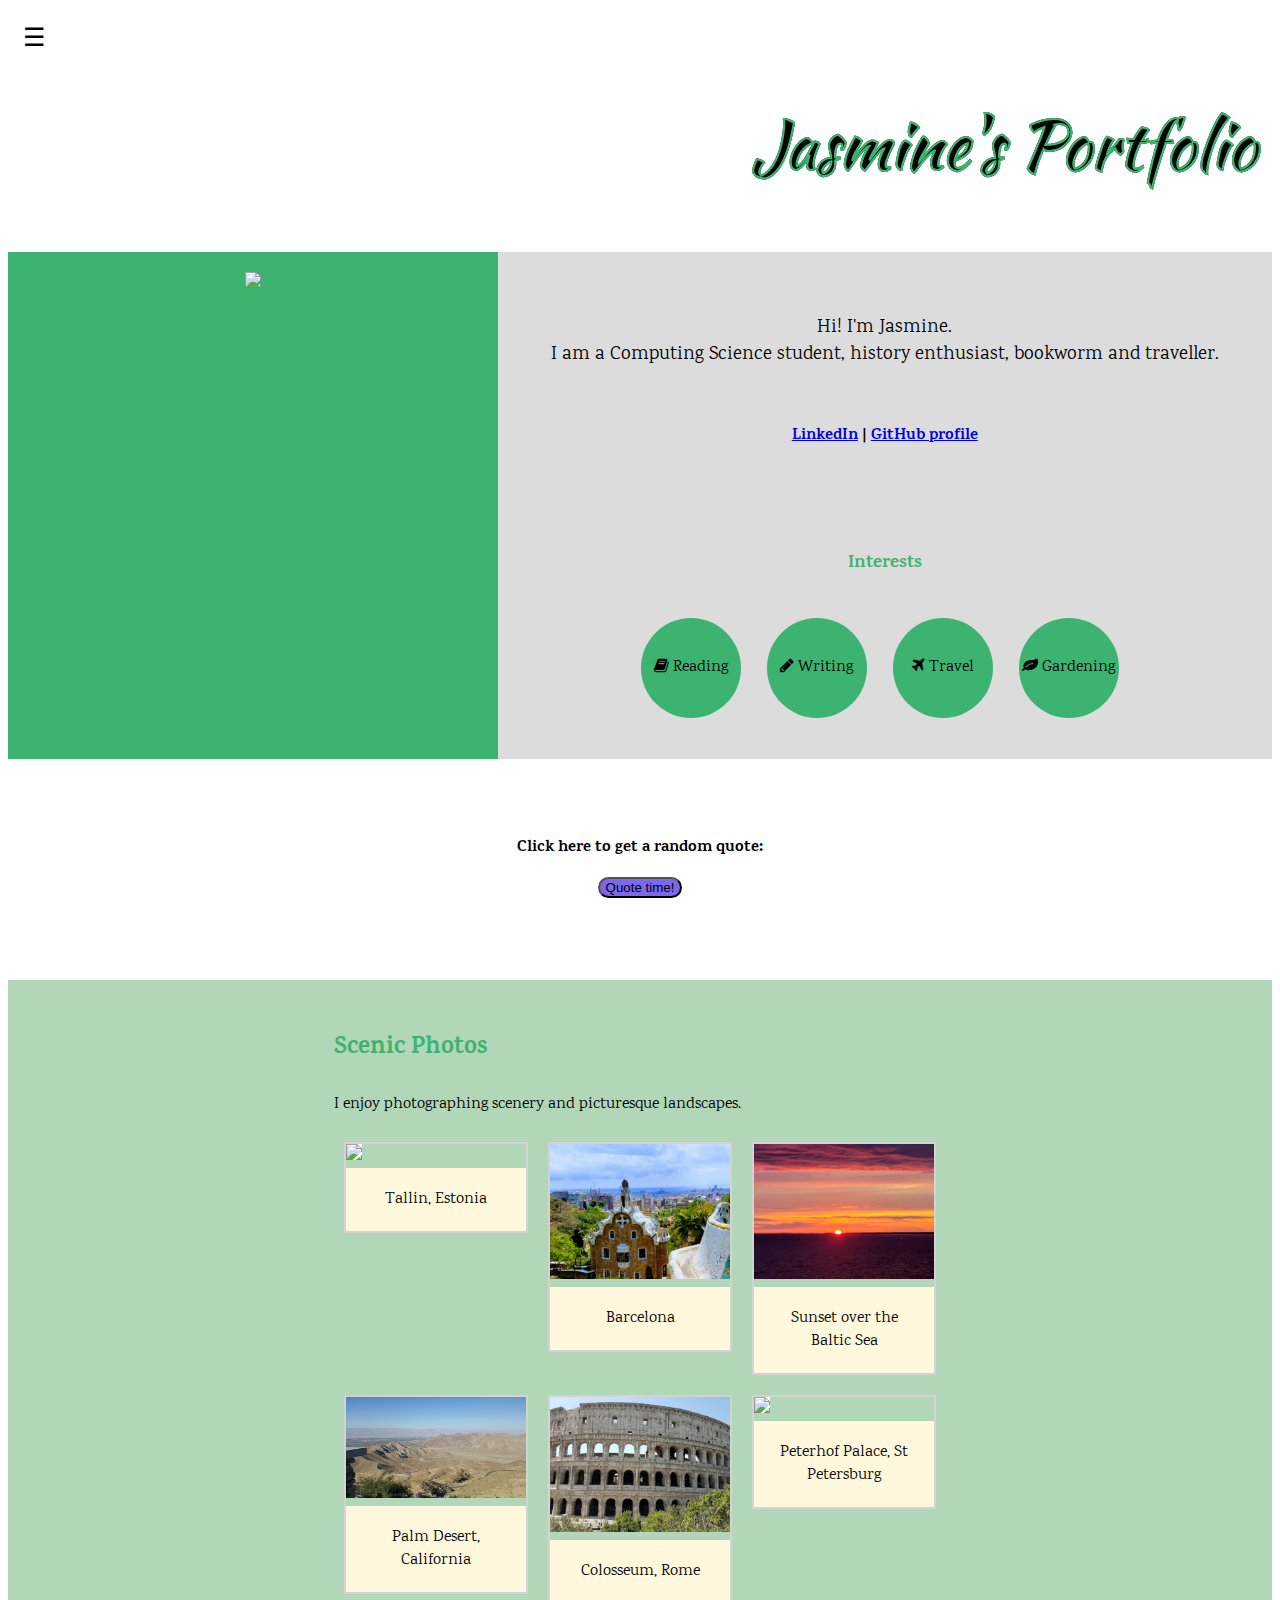
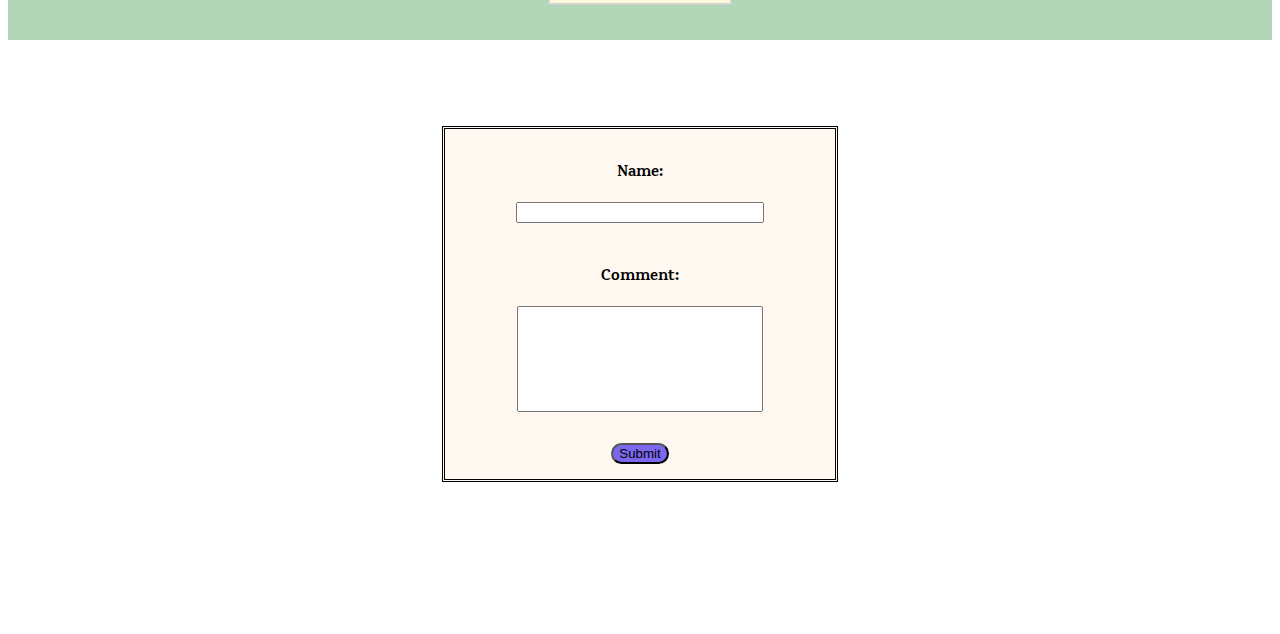
==== commit b6205e74: "add a Google Map to portfolio, create new tab for map" ====
--- a/portfolio/src/main/webapp/index.html
+++ b/portfolio/src/main/webapp/index.html
@@ -18,9 +18,9 @@
     <div id="nav-bar" class="side-nav-bar">
         <a href="#" class="close-button" onclick="minimizeNavBar()"> &times; </a>
         <a href="index.html"><i class="fa fa-home"></i> Home</a>
-        <a href="#"><i class="fa fa-group"></i> Projects & Community Engagement</a>
-        <a href="#"><i class="fa fa-photo"></i> Photo Gallery</a>
-        <a href="#"><i class="fa fa-book"></i> Books</a>
+        <a href="projects.html"><i class="fa fa-group"></i> Projects & Community Engagement</a>
+        <a href="books.html"><i class="fa fa-book"></i> Books</a>
+        <a href="travel.html"><i class="fa fa-plane"></i> Travel</a>
     </div>
 
     <div id="header-panel">
@@ -46,21 +46,21 @@
                 <br/><br/>
                 <p class="interests-header"><b> Interests </b></p>
                 <div id="interest-container">
-                <ul class="interest-cols" data-columns="4">
-                    <div id="circle">
-                        <li class="interest_elem"><i class="fa fa-book"></i> Reading</li>
-                    </div>
-                    <div id="circle">
-                        <li class="interest_elem"><i class="fa fa-pencil"></i> Writing</li>
-                    </div>
-                    <div id="circle">
-                        <li class="interest_elem"><i class="fa fa-plane"></i> Travel</li>
-                    </div>
-                    <div id="circle">
-                        <li class="interest_elem"><i class="fa fa-leaf"></i> Gardening</li>
-                    </div>
-                    </div>
-                </ul>
+                    <ul class="interest-cols" data-columns="4">
+                        <div id="circle">
+                            <li class="interest_elem"><i class="fa fa-book"></i> Reading</li>
+                        </div>
+                        <div id="circle">
+                            <li class="interest_elem"><i class="fa fa-pencil"></i> Writing</li>
+                        </div>
+                        <div id="circle">
+                            <li class="interest_elem"><i class="fa fa-plane"></i> Travel</li>
+                        </div>
+                        <div id="circle">
+                            <li class="interest_elem"><i class="fa fa-leaf"></i> Gardening</li>
+                        </div>
+                    </ul>
+                </div>
             </div>
         </div>
 
@@ -69,6 +69,45 @@
             <button class="button" onclick="addRandomQuote()">Quote time!</button>
             <div id="quote-container"></div>
         </div>
+
+        <div id="content">
+            <div id="scenery-gallery">
+                <p class="section-header"><b>Scenic Photos</b><p>
+                <p>I enjoy photographing scenery and picturesque landscapes.</p>
+                
+                <div class="scenic-photo">
+                    <a href="images/estonia.jpg"><img src="images/estonia.jpg"></a>
+                    <div class="photo-caption">Tallin, Estonia</div>
+                </div> 
+
+                <div class="scenic-photo">
+                    <a href="images/barcelona.jpg"><img src="images/barcelona.jpg"></a>
+                    <div class="photo-caption">Barcelona</div>
+                </div> 
+
+                <div class="scenic-photo">
+                    <a href="images/sunset.jpg"><img src="images/sunset.jpg"></a>
+                    <div class="photo-caption">Sunset over the Baltic Sea</div>
+                </div> 
+                <br/>
+                <div class="scenic-photo">
+                    <a href="images/California.jpg"><img src="images/California.jpg"></a>
+                    <div class="photo-caption">Palm Desert, California</div>
+                </div> 
+
+                <div class="scenic-photo">
+                    <a href="images/rome.jpg"><img src="images/rome.jpg"></a>
+                    <div class="photo-caption">Colosseum, Rome</div>
+                </div>
+
+                <div class="scenic-photo">
+                    <a href="images/stpetersburg.jpg"><img src="images/stpetersburg.jpg"></a>
+                    <div class="photo-caption">Peterhof Palace, St Petersburg</div>
+                </div> 
+            </div>
+        </div>
+
+      <br/><br/>
 
         <div id = "comments-section">
             <div id="add-comment">
@@ -94,60 +133,9 @@
     <br/><br/><br/>
 
     <!-- TODO: need to move content below to their corresponding pages */ -->
-    
+
     <!--
-    <div id="content">
-      <p>Hi! I'm Jasmine. I am a Computing Science student, history enthusiast, bookworm and traveller.</p>
-      
-      <div id="profile-links"
-        <p><b><a href="https://www.linkedin.com/in/jasminerai/">LinkedIn</a> | <a href="https://github.com/jasmine-r">GitHub profile</a></b></p>
-      </div>
-
-      <img src="/images/collage.jpg"/>
-
-      <div id="random-quote">  
-        <p><b>Click here to get a random quote:</b></p>
-        <button onclick="addRandomQuote()">Quote time!</button>
-        <div id="quote-container"></div>
-      </div>
-
-      <div id="scenery-gallery">
-          <p class="section-header"><b>Scenic Photos</b><p>
-          <p>I enjoy photographing scenery and picturesque landscapes.</p>
-          
-          <div class="scenic-photo">
-              <a href="images/estonia.jpg"><img src="images/estonia.jpg"></a>
-              <div class="photo-caption">Tallin, Estonia</div>
-          </div> 
-
-          <div class="scenic-photo">
-              <a href="images/barcelona.jpg"><img src="images/barcelona.jpg"></a>
-              <div class="photo-caption">Barcelona</div>
-          </div> 
-
-          <div class="scenic-photo">
-              <a href="images/sunset.jpg"><img src="images/sunset.jpg"></a>
-              <div class="photo-caption">Sunset over the Baltic Sea</div>
-          </div> 
-
-          <div class="scenic-photo">
-              <a href="images/California.jpg"><img src="images/California.jpg"></a>
-              <div class="photo-caption">Palm Desert, California</div>
-          </div> 
-
-           <div class="scenic-photo">
-              <a href="images/rome.jpg"><img src="images/rome.jpg"></a>
-              <div class="photo-caption">Colosseum, Rome</div>
-          </div>
-
-          <div class="scenic-photo">
-              <a href="images/stpetersburg.jpg"><img src="images/stpetersburg.jpg"></a>
-              <div class="photo-caption">Peterhof Palace, St Petersburg</div>
-          </div> 
-      </div>
-
-      <br/><br/>
-
+    <div id="content">  
       <div id="projects">
           <p class="section-header"><b>Projects and Community Engagement</b></p>
           <ul>
--- a/portfolio/src/main/webapp/style.css
+++ b/portfolio/src/main/webapp/style.css
@@ -111,7 +111,7 @@
 /* -- end first panel -- */
 
 p.section-header {
-    color:#d41ff2;
+    color:mediumseagreen;
     font-size: 1.5em;
 }
 
@@ -119,9 +119,11 @@
   margin-left: auto;
   margin-right: auto;
   display: flex;
-  background: lightskyblue;
+  background: #b1d6b8;
   align-items: center;
   justify-content: center;
+  font-family: "Karma";
+  padding: 15px;
 }
 
 #profile-links {
@@ -196,15 +198,39 @@
 
 /* projects & community engagement */
 #projects {
-    padding-top: 10px;
-    margin-top: 50px;
-    margin-bottom: 30px;
+    margin: 30px;
 }
 
 /* books */
 #books {
     margin-top: 50px;
     margin-bottom: 50px;
+}
+
+.book-elem {
+    text-align: center;
+    vertical-align: middle;
+    line-height: 170px; 
+}
+
+.book-cols {
+    list-style-type: none;
+    column-count: 6;
+    padding: 5px;
+    align-items: center;
+    justify-content: center;
+    vertical-align: middle;
+}
+
+#rounded_elem {
+    border-radius: 50%;
+    display: flex;
+    height: 170px;
+    width: 170px;
+    margin-right: 10px;
+    background: mediumseagreen;
+    justify-content: center;
+    align-items: center;
 }
 
 /* Comments feature */
@@ -262,6 +288,13 @@
 
 .comment {
     flex: 1;
+}
+
+/* map */
+#map {
+  border: thin solid black;
+  height: 500px;
+  width: 500px;
 }
 
 /* nav bar */
@@ -306,4 +339,4 @@
   right: 25px;
   font-size: 40px;
   margin-left: 50px;
-}+}
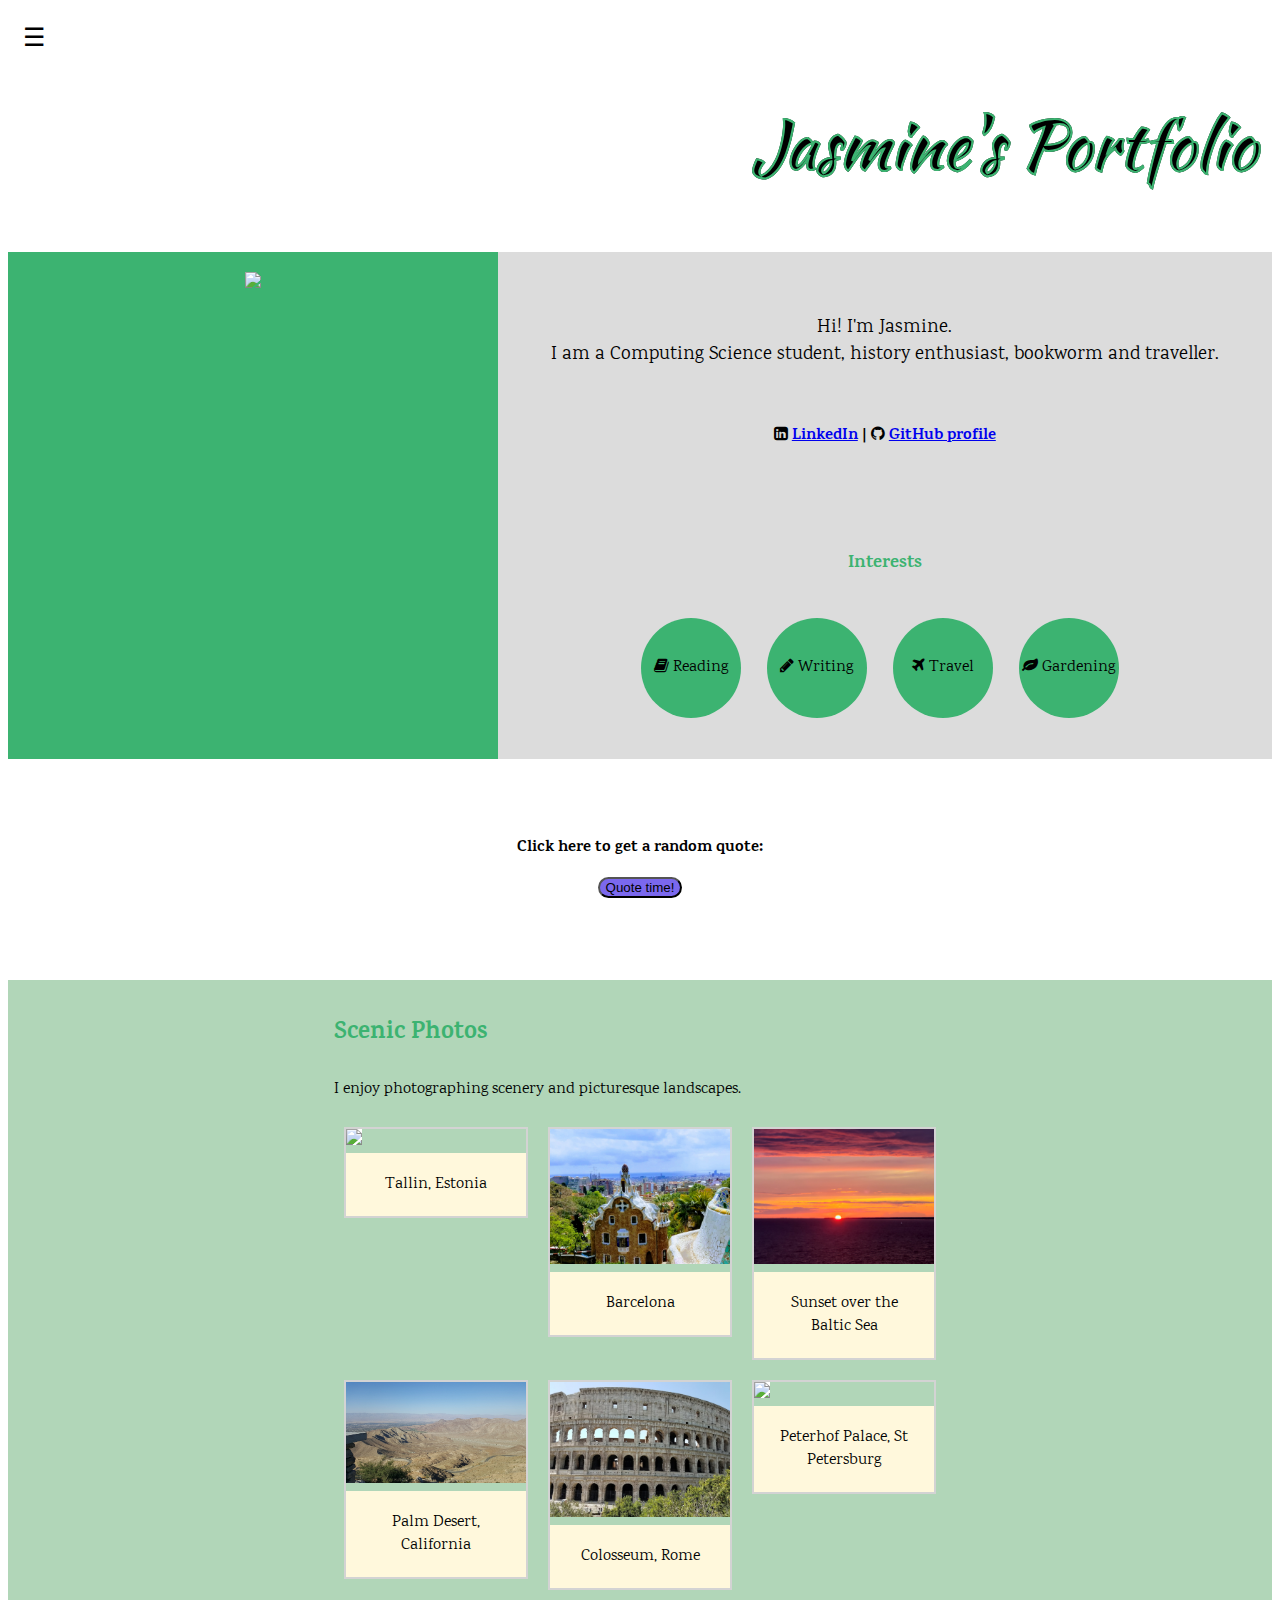
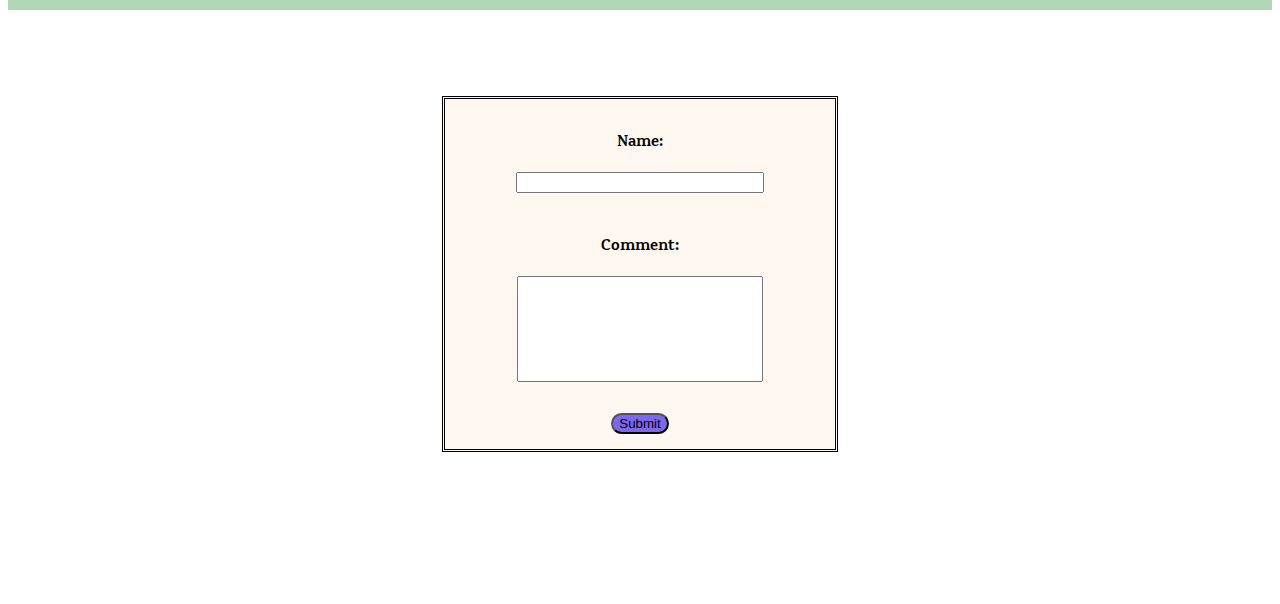
==== commit 3ee244a7: "icons for social media" ====
--- a/portfolio/src/main/webapp/index.html
+++ b/portfolio/src/main/webapp/index.html
@@ -41,7 +41,7 @@
                 <br/>
                 <p id="description">Hi! I'm Jasmine. <br/> I am a Computing Science student, history enthusiast, bookworm and traveller.</p>
                 <div id="profile-links">
-                    <p><b><a href="https://www.linkedin.com/in/jasminerai/">LinkedIn</a> | <a href="https://github.com/jasmine-r">GitHub profile</a></b></p>
+                    <p><b><i class="fa fa-linkedin-square" aria-hidden="true"></i> <a href="https://www.linkedin.com/in/jasminerai/">LinkedIn</a> | <i class="fa fa-github" aria-hidden="true"></i>     <a href="https://github.com/jasmine-r">GitHub profile</a></b></p>
                 </div>
                 <br/><br/>
                 <p class="interests-header"><b> Interests </b></p>
--- a/portfolio/src/main/webapp/style.css
+++ b/portfolio/src/main/webapp/style.css
@@ -116,14 +116,16 @@
 }
 
 #content {
-  margin-left: auto;
-  margin-right: auto;
+  margin: 0;
+  padding: 0;
+  /*margin-left: auto;
+  margin-right: auto;*/
   display: flex;
   background: #b1d6b8;
   align-items: center;
   justify-content: center;
   font-family: "Karma";
-  padding: 15px;
+  /*padding: 15px;*/
 }
 
 #profile-links {
@@ -197,14 +199,68 @@
 }
 
 /* projects & community engagement */
+/*#projects {
+    margin: 30px; 
+}*/
+
+#rounded_proj_elem {
+    border-radius: 50%;
+    display: flex;
+    height: 405px;
+    width: 425px;
+    margin-right: 35px;
+    background: mediumseagreen;
+    justify-content: center;
+    align-items: center;
+}
+
+.proj-elem {
+    text-align: center;
+    vertical-align: middle;
+    line-height: 170px; 
+}
+
+.proj-cols {
+    list-style-type: none;
+    column-count: 4;
+    padding: 5px;
+    align-items: center;
+    justify-content: center;
+    vertical-align: middle;
+    text-align: center;
+}
+
+.proj2-cols {
+    list-style-type: none;
+    column-count: 3;
+    padding: 5px;
+    align-items: center;
+    justify-content: center;
+    vertical-align: middle;
+    text-align: center;
+}
+
+#rounded_proj2_elem {
+    border-radius: 50%;
+    display: flex;
+    height: 405px;
+    width: 425px;
+    margin-right: 20px;
+    background: mediumseagreen;
+    justify-content: center;
+    align-items: center;
+}
+
 #projects {
-    margin: 30px;
+    margin-top: 50px;
+    margin-bottom: 50px;
 }
 
 /* books */
 #books {
-    margin-top: 50px;
-    margin-bottom: 50px;
+    /*margin-top: 50px;
+    margin-bottom: 50px;*/
+    margin: 20px;
 }
 
 .book-elem {
@@ -293,8 +349,8 @@
 /* map */
 #map {
   border: thin solid black;
-  height: 500px;
-  width: 500px;
+  height: 600px;
+  width: 800px;
 }
 
 /* nav bar */
